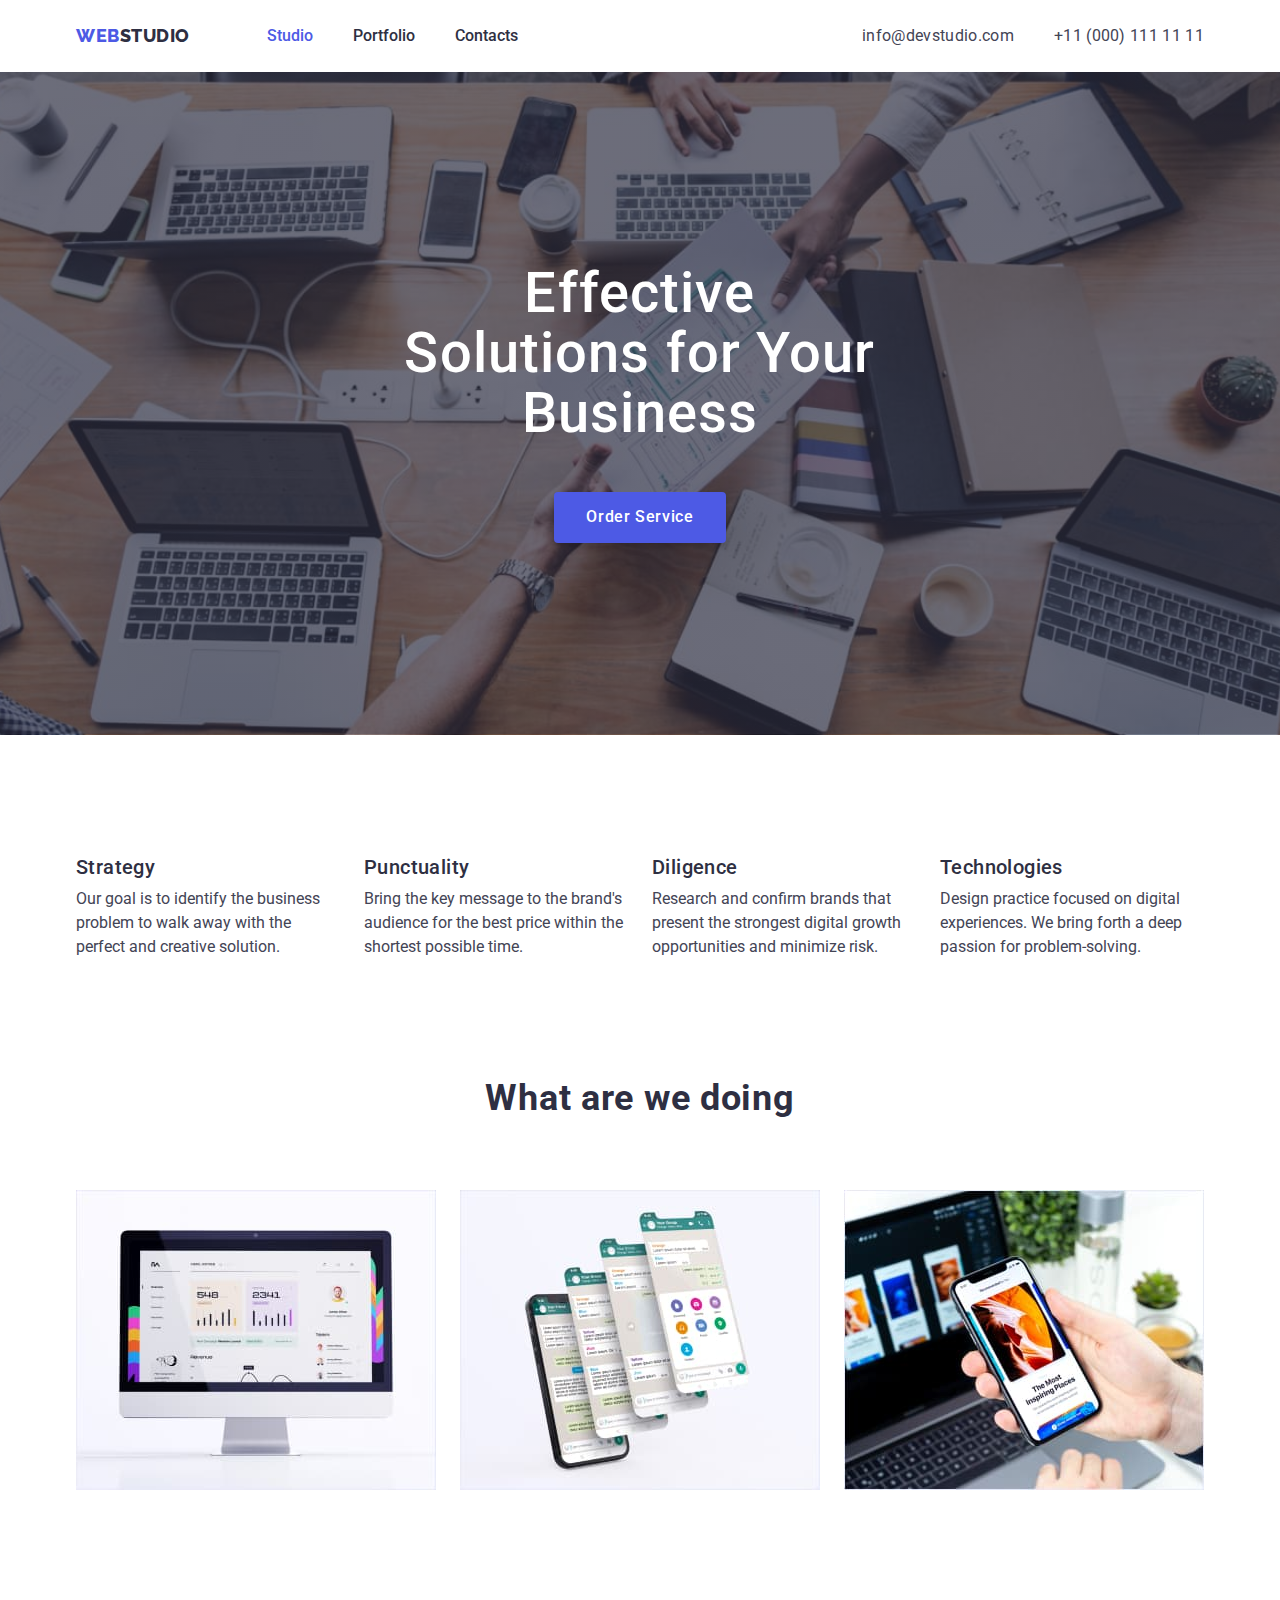
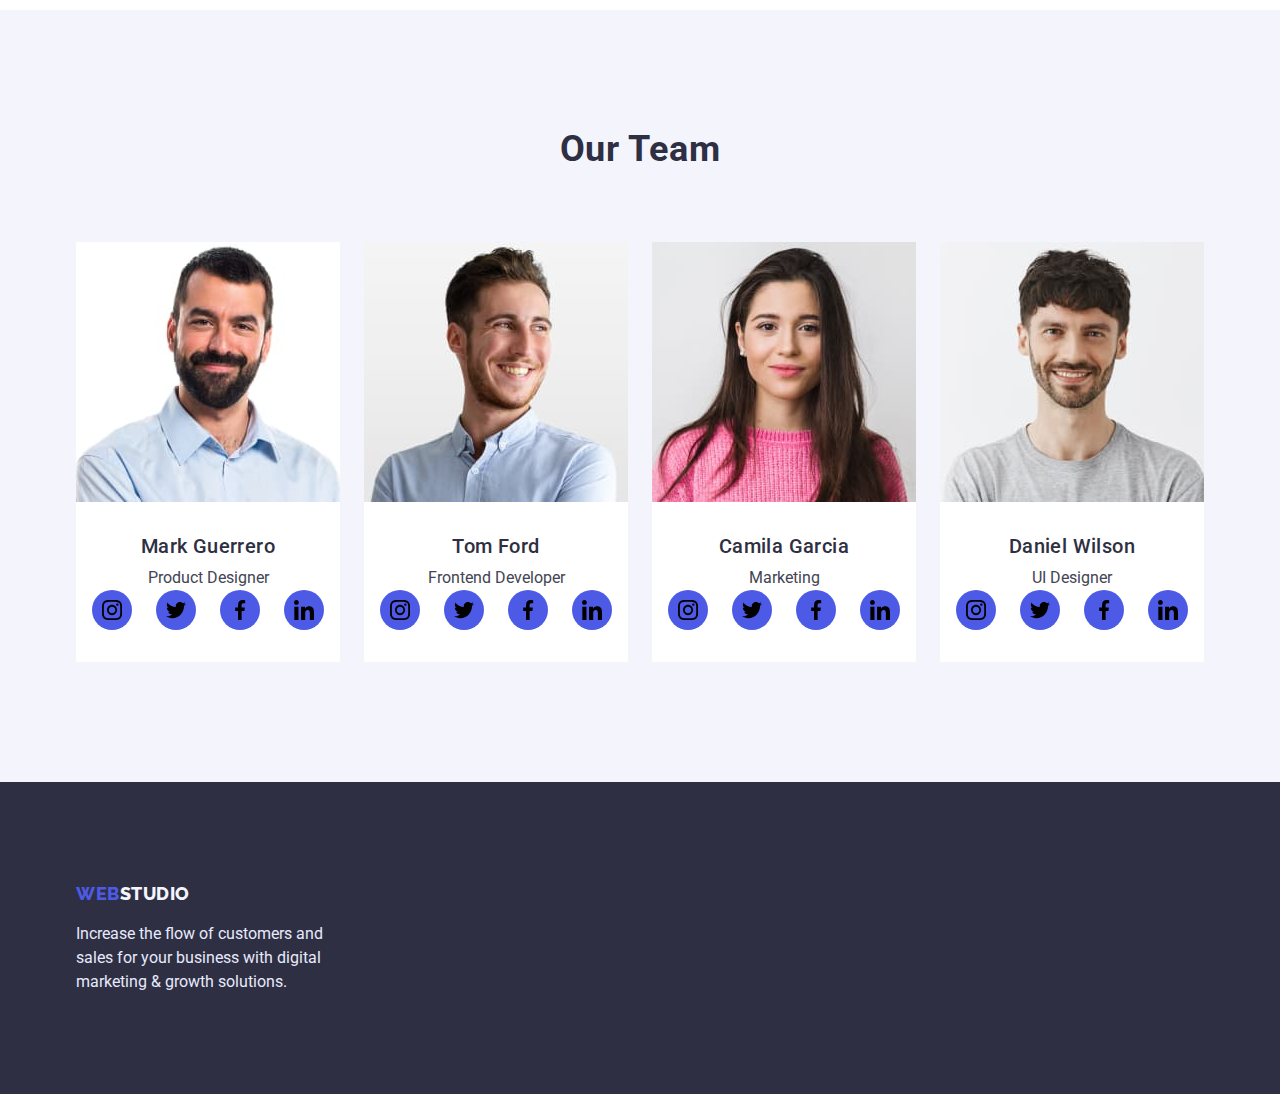
==== index.html @ 71b5d2af "Changes icons" ====
<!DOCTYPE html>
<html lang="en">
  <head>
    <meta charset="UTF-8" />
    <meta http-equiv="X-UA-Compatible" content="IE=edge" />
    <meta name="viewport" content="width=device-width, initial-scale=1.0" />
    <title>WEB Studio</title>

    <link rel="preconnect" href="https://fonts.googleapis.com" />
    <link rel="preconnect" href="https://fonts.gstatic.com" crossorigin />
    <link
      href="https://fonts.googleapis.com/css2?family=Raleway:wght@800&family=Roboto:wght@400;500;700;900;&display=swap"
      rel="stylesheet"
    />
    <link
      rel="stylesheet"
      href="https://cdnjs.cloudflare.com/ajax/libs/modern-normalize/1.1.0/modern-normalize.min.css"
      integrity="sha512-wpPYUAdjBVSE4KJnH1VR1HeZfpl1ub8YT/NKx4PuQ5NmX2tKuGu6U/JRp5y+Y8XG2tV+wKQpNHVUX03MfMFn9Q=="
      crossorigin="anonymous"
      referrerpolicy="no-referrer"
    />
    <link rel="stylesheet" href="./css/styles.css" />
  </head>
  <!-- ГЛАВНАЯ -->
  <body>
    <!-- Шапка -->
    <header>
      <div class="container main-nav">
        <a href="./index.html" class="logo"
          >WEB<span class="logo-header">STUDIO</span></a
        >
        <nav class="nav">
          <ul class="site-nav list">
            <li class="item">
              <a href="./index.html" class="nav-link current">Studio</a>
            </li>
            <li class="item">
              <a href="./portfolio.html" class="nav-link">Portfolio</a>
            </li>
            <li class="item"><a href="#" class="nav-link">Contacts</a></li>
          </ul>
        </nav>
        <ul class="contact-nav list">
          <li class="item">
            <a href="mailto:info@devstudio.com" class="contact-nav-link"
              >info@devstudio.com</a
            >
          </li>
          <li class="item">
            <a href="tel:+110001111111" class="contact-nav-link"
              >+11 (000) 111 11 11</a
            >
          </li>
        </ul>
      </div>
    </header>
    <!-- Главный экран HERO-->
    <main>
      <section class="hero">
        <div class="container">
          <!-- <img src="./images/img-hero.jpg" alt="working process" /> -->
          <h1 class="hero-title">Effective Solutions for Your Business</h1>
          <button class="button" type="button">Order Service</button>
        </div>
      </section>
      <!-- Преимущества "FEATURE" -->
      <section class="section-feature">
        <div class="container">
          <h2 class="section-title visually-hidden">Feature</h2>
          <ul class="feature-list list">
            <li class="item">
              <h3 class="section-title-item">Strategy</h3>
              <p>
                Our goal is to identify the business problem to walk away with
                the perfect and creative solution.
              </p>
            </li>
            <li class="item">
              <h3 class="section-title-item">Punctuality</h3>
              <p>
                Bring the key message to the brand's audience for the best price
                within the shortest possible time.
              </p>
            </li>
            <li class="item">
              <h3 class="section-title-item">Diligence</h3>
              <p>
                Research and confirm brands that present the strongest digital
                growth opportunities and minimize risk.
              </p>
            </li>
            <li class="item">
              <h3 class="section-title-item">Technologies</h3>
              <p>
                Design practice focused on digital experiences. We bring forth a
                deep passion for problem-solving.
              </p>
            </li>
          </ul>
        </div>
      </section>
      <!-- Услуги SERVICES -->
      <section class="section">
        <div class="container">
          <h2 class="section-title">What are we doing</h2>
          <ul class="services list">
            <li class="item">
              <img src="./images/img1-Imac.jpg" alt="Imac" width="360" />
            </li>
            <li class="item">
              <img
                src="./images/img2-four-screen.jpg"
                alt="four screen of telephone"
                width="360"
              />
            </li>
            <li class="item">
              <img
                src="./images/img3-tel-and-note.jpg"
                alt="telephone and notebook"
                width="360"
              />
            </li>
          </ul>
        </div>
      </section>
      <!-- Наша команда TEAM -->
      <section class="section-team">
        <div class="container">
          <h2 class="section-title">Our Team</h2>
          <ul class="team list">
            <li class="item">
              <img
                src="./images/img1-Mark.jpg"
                alt="Mark Guerrero is our Product Designer"
                width="264"
              />
              <div class="team-content">
                <h3 class="section-title-team">Mark Guerrero</h3>
                <p>Product Designer</p>
                <ul class="team-soc-list list">
                  <li class="team-soc-item">
                    <a href="#" class="team-soc-link instagram_1">
                      <svg class="team-soc-icon">
                        <use href="./images/icons.svg#icon-instagram_1"></use>
                      </svg>
                    </a>
                  </li>
                  <li class="team-soc-item">
                    <a href="#" class="team-soc-link twitter_2">
                      <svg class="team-soc-icon">
                        <use href="./images/icons.svg#icon-twitter_2"></use>
                      </svg>
                    </a>
                  </li>
                  <li class="team-soc-item">
                    <a href="#" class="team-soc-link facebook_3">
                      <svg class="team-soc-icon">
                        <use href="./images/icons.svg#icon-facebook_3"></use>
                      </svg>
                    </a>
                  </li>
                  <li class="team-soc-item">
                    <a href="#" class="team-soc-link linkedin_4">
                      <svg class="team-soc-icon">
                        <use href="./images/icons.svg#icon-linkedin_4"></use>
                      </svg>
                    </a>
                  </li>
                </ul>
              </div>
            </li>
            <li class="item">
              <img
                src="./images/img2-Tom.jpg"
                alt="Tom Ford is Our Frontend Developer"
                width="264"
              />
              <div class="team-content">
                <h3 class="section-title-team">Tom Ford</h3>
                <p>Frontend Developer</p>
                <ul class="team-soc-list list">
                  <li class="team-soc-item">
                    <a href="#" class="team-soc-link instagram_1">
                      <svg class="team-soc-icon">
                        <use href="./images/icons.svg#icon-instagram_1"></use>
                      </svg>
                    </a>
                  </li>
                  <li class="team-soc-item">
                    <a href="#" class="team-soc-link twitter_2">
                      <svg class="team-soc-icon">
                        <use href="./images/icons.svg#icon-twitter_2"></use>
                      </svg>
                    </a>
                  </li>
                  <li class="team-soc-item">
                    <a href="#" class="team-soc-link facebook_3">
                      <svg class="team-soc-icon">
                        <use href="./images/icons.svg#icon-facebook_3"></use>
                      </svg>
                    </a>
                  </li>
                  <li class="team-soc-item">
                    <a href="#" class="team-soc-link linkedin_4">
                      <svg class="team-soc-icon">
                        <use href="./images/icons.svg#icon-linkedin_4"></use>
                      </svg>
                    </a>
                  </li>
                </ul>
              </div>
            </li>
            <li class="item">
              <img
                src="./images/img3-Camila.jpg"
                alt="Camila Garcia is our Marketing specialist"
                width="264"
              />
              <div class="team-content">
                <h3 class="section-title-team">Camila Garcia</h3>
                <p>Marketing</p>
                <ul class="team-soc-list list">
                  <li class="team-soc-item">
                    <a href="#" class="team-soc-link instagram_1">
                      <svg class="team-soc-icon">
                        <use href="./images/icons.svg#icon-instagram_1"></use>
                      </svg>
                    </a>
                  </li>
                  <li class="team-soc-item">
                    <a href="#" class="team-soc-link twitter_2">
                      <svg class="team-soc-icon">
                        <use href="./images/icons.svg#icon-twitter_2"></use>
                      </svg>
                    </a>
                  </li>
                  <li class="team-soc-item">
                    <a href="#" class="team-soc-link facebook_3">
                      <svg class="team-soc-icon">
                        <use href="./images/icons.svg#icon-facebook_3"></use>
                      </svg>
                    </a>
                  </li>
                  <li class="team-soc-item">
                    <a href="#" class="team-soc-link linkedin_4">
                      <svg class="team-soc-icon">
                        <use href="./images/icons.svg#icon-linkedin_4"></use>
                      </svg>
                    </a>
                  </li>
                </ul>
              </div>
            </li>
            <li class="item">
              <img
                src="./images/img4-Daniel.jpg"
                alt="Daniel Wilson is our UI Designer"
                width="264"
              />
              <div class="team-content">
                <h3 class="section-title-team">Daniel Wilson</h3>
                <p>UI Designer</p>
                <ul class="team-soc-list list">
                  <li class="team-soc-item">
                    <a href="#" class="team-soc-link instagram_1">
                      <svg class="team-soc-icon">
                        <use href="./images/icons.svg#icon-instagram_1"></use>
                      </svg>
                    </a>
                  </li>
                  <li class="team-soc-item">
                    <a href="#" class="team-soc-link twitter_2">
                      <svg class="team-soc-icon">
                        <use href="./images/icons.svg#icon-twitter_2"></use>
                      </svg>
                    </a>
                  </li>
                  <li class="team-soc-item">
                    <a href="#" class="team-soc-link facebook_3">
                      <svg class="team-soc-icon">
                        <use href="./images/icons.svg#icon-facebook_3"></use>
                      </svg>
                    </a>
                  </li>
                  <li class="team-soc-item">
                    <a href="#" class="team-soc-link linkedin_4">
                      <svg class="team-soc-icon">
                        <use href="./images/icons.svg#icon-linkedin_4"></use>
                      </svg>
                    </a>
                  </li>
                </ul>
              </div>
            </li>
          </ul>
        </div>
      </section>
    </main>
    <!-- Подвал FOOTER -->
    <footer class="footer">
      <div class="container">
        <a href="./index.html" class="logo"
          >WEB<span class="logo-footer">STUDIO</span></a
        >
        <p class="footer-text">
          Increase the flow of customers and sales for your business with
          digital marketing & growth solutions.
        </p>
      </div>
    </footer>
  </body>
</html>
---- css/styles.css ----
html {
    box-sizing: border-box;
}
*,
*::before,
*::after {
    box-sizing: inherit;
}

:root {
    /* text color */
    --primary-text-color: #434455;
    --title-text-color: #2E2F42;
    --accent-color: #4D5AE5;
    --accent-color-focus: #404BBF;
    --text-white-color: #fff;
    /* --text-black: #000; */
    --logo-text-white: #F4F4FD;
    --text-footer-white: #E7E9FC;

    --icons-hover-color: #31D0AA;
    /* bg color */
    --primary-bg-color: #fff;
    --footer-bg-color: #2E2F42;;
    --second-bg-color: #F4F4FD;
    /* fonts */
    --primary-fonts-family: 'Roboto', sans-serif;
}

body {
    font-family: var(--primary-fonts-family);
    background-color: var(--primary-bg-color);
    color: var(--primary-text-color);
    font-size: 16px;
    line-height: 1.5;
    margin: 0;
}

.list {
    list-style: none;
    padding: 0; 
    margin: 0;   
}

h1, h2, h3, h4, h5, h6, p {
    margin-top: 0;
    margin-bottom: 0;
}
.link {
    text-decoration: none;
}
img {
    display: block;
    width: 100%;
    /* max-width: 100%; */
    height: auto;
}

.container {
    width: 1158px;
    /*
    max-width: 1158; */
    margin: 0 auto;
    padding-left: 15px;
    padding-right: 15px;
}
.section {
    padding-top: 0;
    padding-bottom: 120px;
}
.section-feature,
.section-team {
    padding-top: 120px;
    padding-bottom: 120px;
}



/* -----Заголовки Главной----- */
.section-title {
    color: var(--title-text-color);
    font-weight: 700;
    font-size: 36px;
    line-height: 1.1;
    text-align: center;
    letter-spacing: 0.02em;
    margin-top: 0;
    margin-bottom: 72px;
}
.section-title-item,.section-title-team {
    color: var(--title-text-color);
    font-weight: 500;
    font-size: 20px;
    line-height: 1.2;
    letter-spacing: 0.02em;
    /* text-transform: uppercase; */
    margin-top: 0;
    margin-bottom: 8px;    
}

.visually-hidden {
    position: absolute;
    white-space: nowrap;
    width: 1px;
    height: 1px;
    overflow: hidden;
    border: 0;
    padding: 0;
    clip: rect(0 0 0 0);
    clip-path: inset(50%);
    margin: -1px;
}

/* ------Шапка Site NAV------ */
/* --LOGO-- */
.logo {
    display: block;
    font-family: 'Raleway', sans-serif;
    text-decoration: none;
    color: var(--accent-color);
    font-weight: 800;
    font-size: 18px;
    line-height: 1.33;
    letter-spacing: 0.03em;
}
.logo-header {
    color: var(--title-text-color);
}

/* --Navigation-- */
.site-nav {
    display: flex;
    margin-left: 77px;
}
.nav .item:not(:last-child) {
    margin-right: 40px;
}
.main-nav {
    display: flex;
    align-items: center;
}
.site-nav .nav-link {
    color: var(--title-text-color);
    display: block;
    padding-top: 24px;
    padding-bottom: 24px;

    text-decoration: none;
    font-size: 16px;
    font-weight: 500;
    line-height: 1.5;
}
.site-nav .nav-link.current {
    color: var(--accent-color);  
}
.nav-link.current:hover,
.nav-link:hover {
    color: var(--primary-text-color);
}
.nav-link.current:focus, .nav-link:focus {
    color: var(--accent-color);
}

/* --Contacts-- */
.contact-nav {
    display: flex;
    margin-left: auto;
}
.contact-nav .item +.item {
    margin-left: 40px;
}
.contact-nav-link {
    text-decoration: none;
    color: var(--primary-text-color);
    font-size: 16px;
    font-weight: 400;
    line-height: 1.5;
    letter-spacing: 0.02em;
}
.contact-nav-link:hover, .contact-nav-link:focus {
    color: var(--accent-color);
}



/* ----Главный экран HERO---- */
.hero {
    background-color: var(--footer-bg-color);
    max-width: 1440px;
    margin: 0 auto;
    background-image: 
    linear-gradient(rgba(46, 47, 66, 0.7), rgba(46, 47, 66, 0.7)), url("../images/img-hero.jpg");
    background-position: center;
    background-size: cover;
    background-repeat: no-repeat;
    padding-top: 192px; 
    padding-bottom: 192px;  
}
.hero-title {
    color: var(--text-white-color);
    font-weight: 500;
    font-size: 56px;
    line-height: 1.07;
    letter-spacing: 0.02em;
    width: 492px;
    text-align: center;
    margin: 0 auto;
    margin-bottom: 48px;
}
.button {
    font-family: inherit;
    cursor: pointer;

    background-color: var(--accent-color);
    color: var(--text-white-color);
    border: 0;
    box-shadow: 0px 4px 4px rgba(0, 0, 0, 0.15);
    border-radius: 4px;
    font-weight: 500;
    font-size: 16px;
    line-height: 1.18;
    align-items: center; 
    text-align: center;
    letter-spacing: 0.04em;
    display: block; 
    padding: 16px 32px;
    margin: 0 auto; 
}
.button:hover {
    box-shadow: 0px 1px 6px rgba(46, 47, 66, 0.08), 0px 1px 1px rgba(46, 47, 66, 0.16), 0px 2px 1px rgba(46, 47, 66, 0.08);
}
.button:focus {
    background-color: var(--accent-color-focus);
    box-shadow: 0px 4px 4px rgba(0, 0, 0, 0.15);
}


/* ---Преимущества "FEATURE"--- */

.feature-list {
    display: flex;
    /* flex-wrap: wrap; */
    /* list-style: none; */
}
.feature-list .item {
    width: 264px;
    margin-right: 24px;
}
.feature-list .item:nth-child(4n) {
    margin-right: 0;
}
.feature-list p {
    margin-top: 0;
    margin-bottom: 0;
}


/* ----Услуги SERVICES---- */
.services {
    display: flex;   
}
.services .item {
    width: 360px;
    margin-right: 24px;
}
.services .item:nth-child(3n) {
    margin-right: 0;
}


/* ----Наша команда TEAM---- */
.section-team {
    background-color: var(--second-bg-color);
}
.team {
    display: flex;
}
.team .item {
    width: 264px;
    margin-right: 24px;
    background-color: var(--primary-bg-color);
}
.services .item:nth-child(4n) {
    margin-right: 0;
}
.team-content {
    text-align: center;
    padding: 32px 16px;
}

.team-soc-list {
    display: flex;
    align-items: center;
    margin: 0 auto;
    gap: 24px;
}
.team-soc-item {
    
}
.team-soc-link {
    width: 40px;
    height: 40px;
    display: flex;
    border-radius: 50%;
    background-color: var(--accent-color);
    justify-content: center;
    align-items: center;
}
.team-soc-icon {
    width: 20px;
    height: 20px;
}
/* .team-soc-icon:hover {
    fill: var(--icons-hover-color);
} */
.team-soc-link:hover {
    background-color: var(--icons-hover-color);
}
.team-soc-item.instagram_1 {
    background-image: url(./images/icons.svg#icon-instagram_1);
}


/* ------Подвал FOOTER------ */
.footer {
    padding-top: 100px;
    padding-bottom: 100px;
    background-color: var(--footer-bg-color);
}
.logo-footer {
    color: var(--logo-text-white);
}
.footer-text {
    color: var(--text-footer-white);
    width: 264px;
    margin-top: 16px;
}



/* ======СТР."ПОРТФОЛИО"====== */

/* Скрытый заголовок на стр Портфолио */
/* .portfolio-section-title {
    color: var(--title-text-color);
} */


/* _____1_____ 
(filter)*/

.filters-button {
    display: flex;
    margin: 0;
    padding: 0;
    justify-content: center;
    margin-bottom: 72px;    
}
.filters-button .item:not(:last-child) {
    margin-right: 24px;   
}
.filter-button {
    background-color: var(--second-bg-color);
    color: var(--accent-color);
    cursor: pointer;
    border: 1px solid #E7E9FC;
    border-radius: 4px;
    font-family: inherit;
    font-weight: 500;
    font-size: 16px;
    line-height: 1.5;
    text-align: center;
    letter-spacing: 0.04em;
    padding: 8px 16px;
}
.filter-button:hover {
    background-color: var(--accent-color);
    color: var(--text-white-color);
}
.filter-button:focus {
    background-color: var(--accent-color-focus);
    color: var(--text-white-color);
    box-shadow: 0px 3px 1px rgba(0, 0, 0, 0.1), 0px 2px 1px rgba(0, 0, 0, 0.08), 0px 2px 2px rgba(0, 0, 0, 0.12);
}
.portfolio-title {
    color: var(--title-text-color);
    font-weight: 500;
    font-size: 20px;
    line-height: 1.2;
    letter-spacing: 0.02em;
}

/* ____2_____ 
portfolio)*/
  
.work-list {
    display: flex;
    flex-wrap: wrap;
    row-gap: 48px;
    column-gap: 24px;
   }

.work-list > .item {
    /* margin-right: 24px;  
    margin-top: 48px;  */
    /* flex-basis: calc(100% / 3 - 24px); */
    padding-top: 0;
    flex-basis: calc((100%  - 48px) /3);
}

/* Это правило - не нужен правый отступ у каждого 3-го элемента (а у других по 24рх) - не срабатывает: */
/* .work-list .item:nth-child(3n) {
    padding-right: 0; 
} */

.work-list .item:nth-child(-n+3) {
    margin-top: 0;
    padding-bottom: 0;
} 

.section-portfolio {
    padding-top: 96px;
    padding-bottom: 120px;
} 
.work {
    text-decoration: none;  
}
.work-text {
    color: var(--primary-text-color);
    font-weight: 400;
    font-size: 16px;
    line-height: 1.5;
    letter-spacing: 0.02em;
    margin-top: 8px;
}
.work-content {
    padding-top: 32px;
    padding-bottom: 32px;
    padding-left: 16px;
    border: 0.5px solid #F4F4FD;
    border-top: none;
    box-shadow: 0px 1px 6px rgba(46, 47, 66, 0.08);
}
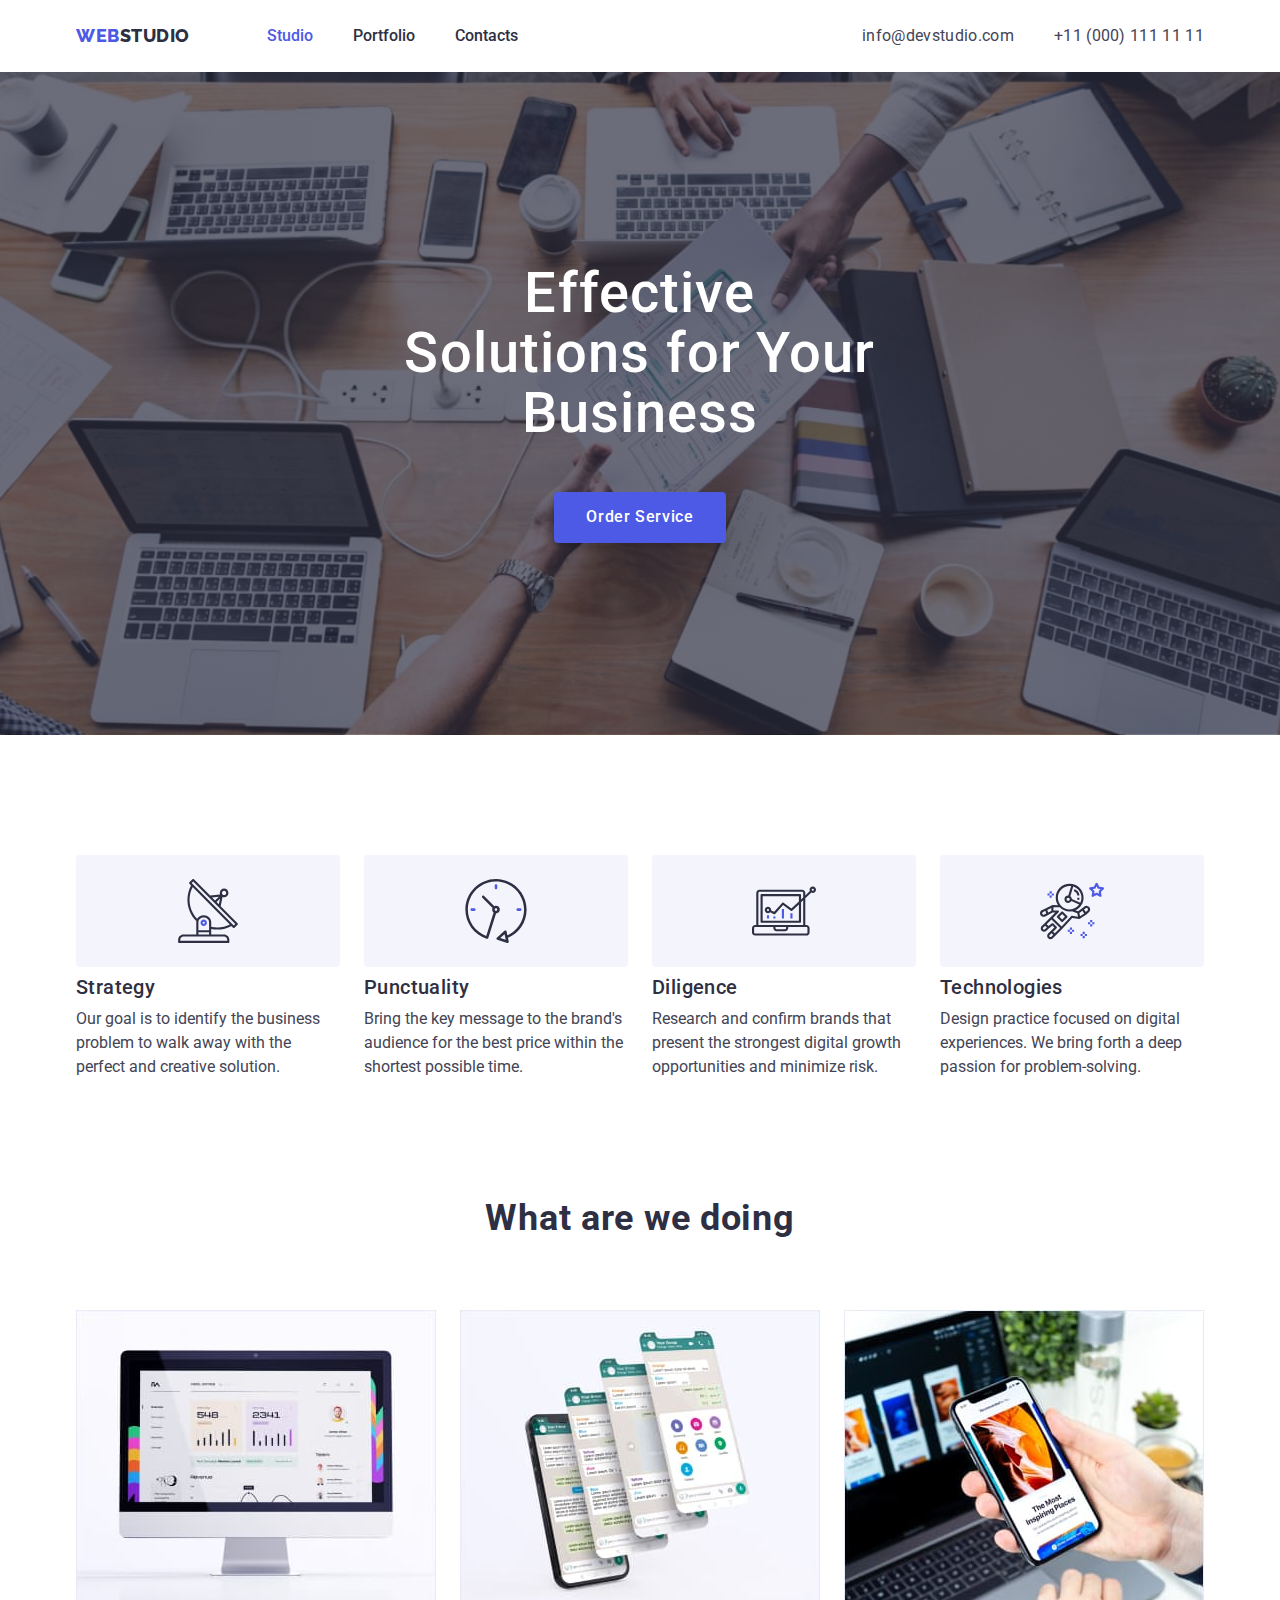
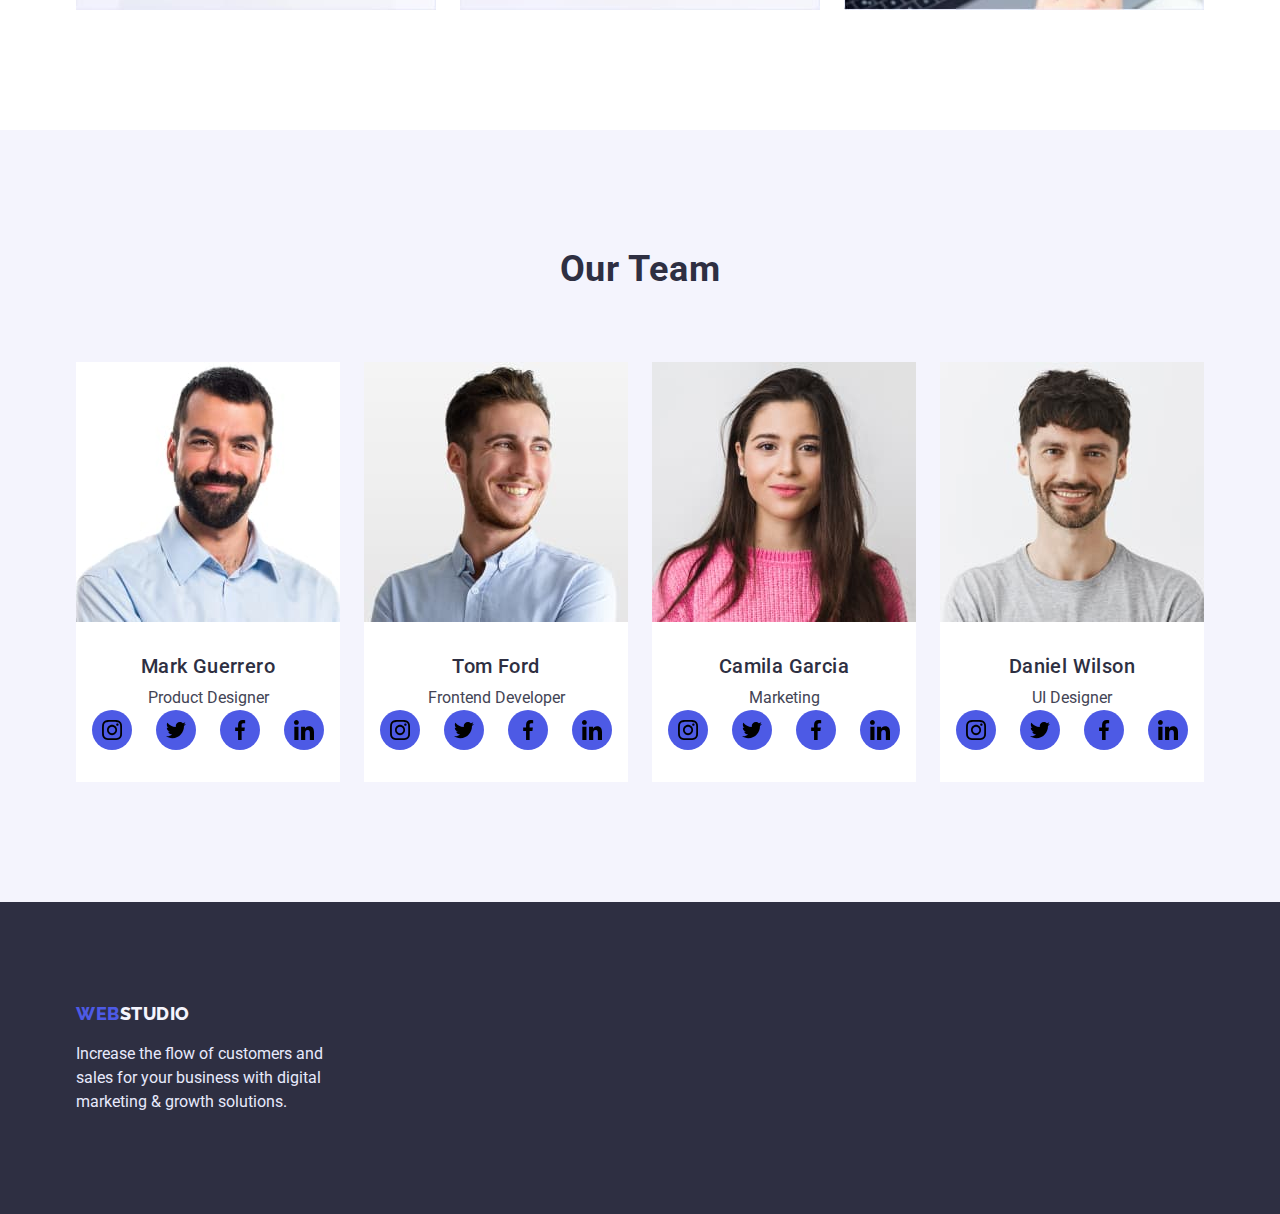
==== commit 0bd5a447: "Changes icons" ====
--- a/index.html
+++ b/index.html
@@ -58,7 +58,6 @@
     <main>
       <section class="hero">
         <div class="container">
-          <!-- <img src="./images/img-hero.jpg" alt="working process" /> -->
           <h1 class="hero-title">Effective Solutions for Your Business</h1>
           <button class="button" type="button">Order Service</button>
         </div>
@@ -69,6 +68,16 @@
           <h2 class="section-title visually-hidden">Feature</h2>
           <ul class="feature-list list">
             <li class="item">
+              <div class="feature-icon">
+                <svg class="feature-icon-item">
+                  <use href="./images/icons_features.svg#icon-antenna_1"></use>
+                </svg>
+                <!-- <a href="#" class="team-soc-link twitter_2">
+                  <svg class="team-soc-icon">
+                    <use href="./images/icons.svg#icon-twitter_2"></use>
+                  </svg>
+                </a> -->
+              </div>
               <h3 class="section-title-item">Strategy</h3>
               <p>
                 Our goal is to identify the business problem to walk away with
@@ -76,6 +85,11 @@
               </p>
             </li>
             <li class="item">
+              <div class="feature-icon">
+                <svg class="feature-icon-item">
+                  <use href="./images/icons_features.svg#icon-clock_2"></use>
+                </svg>
+              </div>
               <h3 class="section-title-item">Punctuality</h3>
               <p>
                 Bring the key message to the brand's audience for the best price
@@ -83,6 +97,11 @@
               </p>
             </li>
             <li class="item">
+              <div class="feature-icon">
+                <svg class="feature-icon-item">
+                  <use href="./images/icons_features.svg#icon-diagram_3"></use>
+                </svg>
+              </div>
               <h3 class="section-title-item">Diligence</h3>
               <p>
                 Research and confirm brands that present the strongest digital
@@ -90,6 +109,13 @@
               </p>
             </li>
             <li class="item">
+              <div class="feature-icon">
+                <svg class="feature-icon-item">
+                  <use
+                    href="./images/icons_features.svg#icon-astronaut_4"
+                  ></use>
+                </svg>
+              </div>
               <h3 class="section-title-item">Technologies</h3>
               <p>
                 Design practice focused on digital experiences. We bring forth a
--- a/css/styles.css
+++ b/css/styles.css
@@ -255,6 +255,23 @@
 }
 
 
+
+.feature-icon {
+    width: 264px;
+    height: 112px;
+    border-radius: 4px;
+    background-color: var(--second-bg-color);
+    display: flex;
+    justify-content: center;
+    align-items: center;
+    margin-bottom: 8px;
+}
+.feature-icon-item {
+    width: 64px;
+    height:64px;
+}
+
+
 /* ----Услуги SERVICES---- */
 .services {
     display: flex;   
@@ -316,9 +333,9 @@
 .team-soc-link:hover {
     background-color: var(--icons-hover-color);
 }
-.team-soc-item.instagram_1 {
+/* .team-soc-item.instagram_1 {
     background-image: url(./images/icons.svg#icon-instagram_1);
-}
+} */
 
 
 /* ------Подвал FOOTER------ */
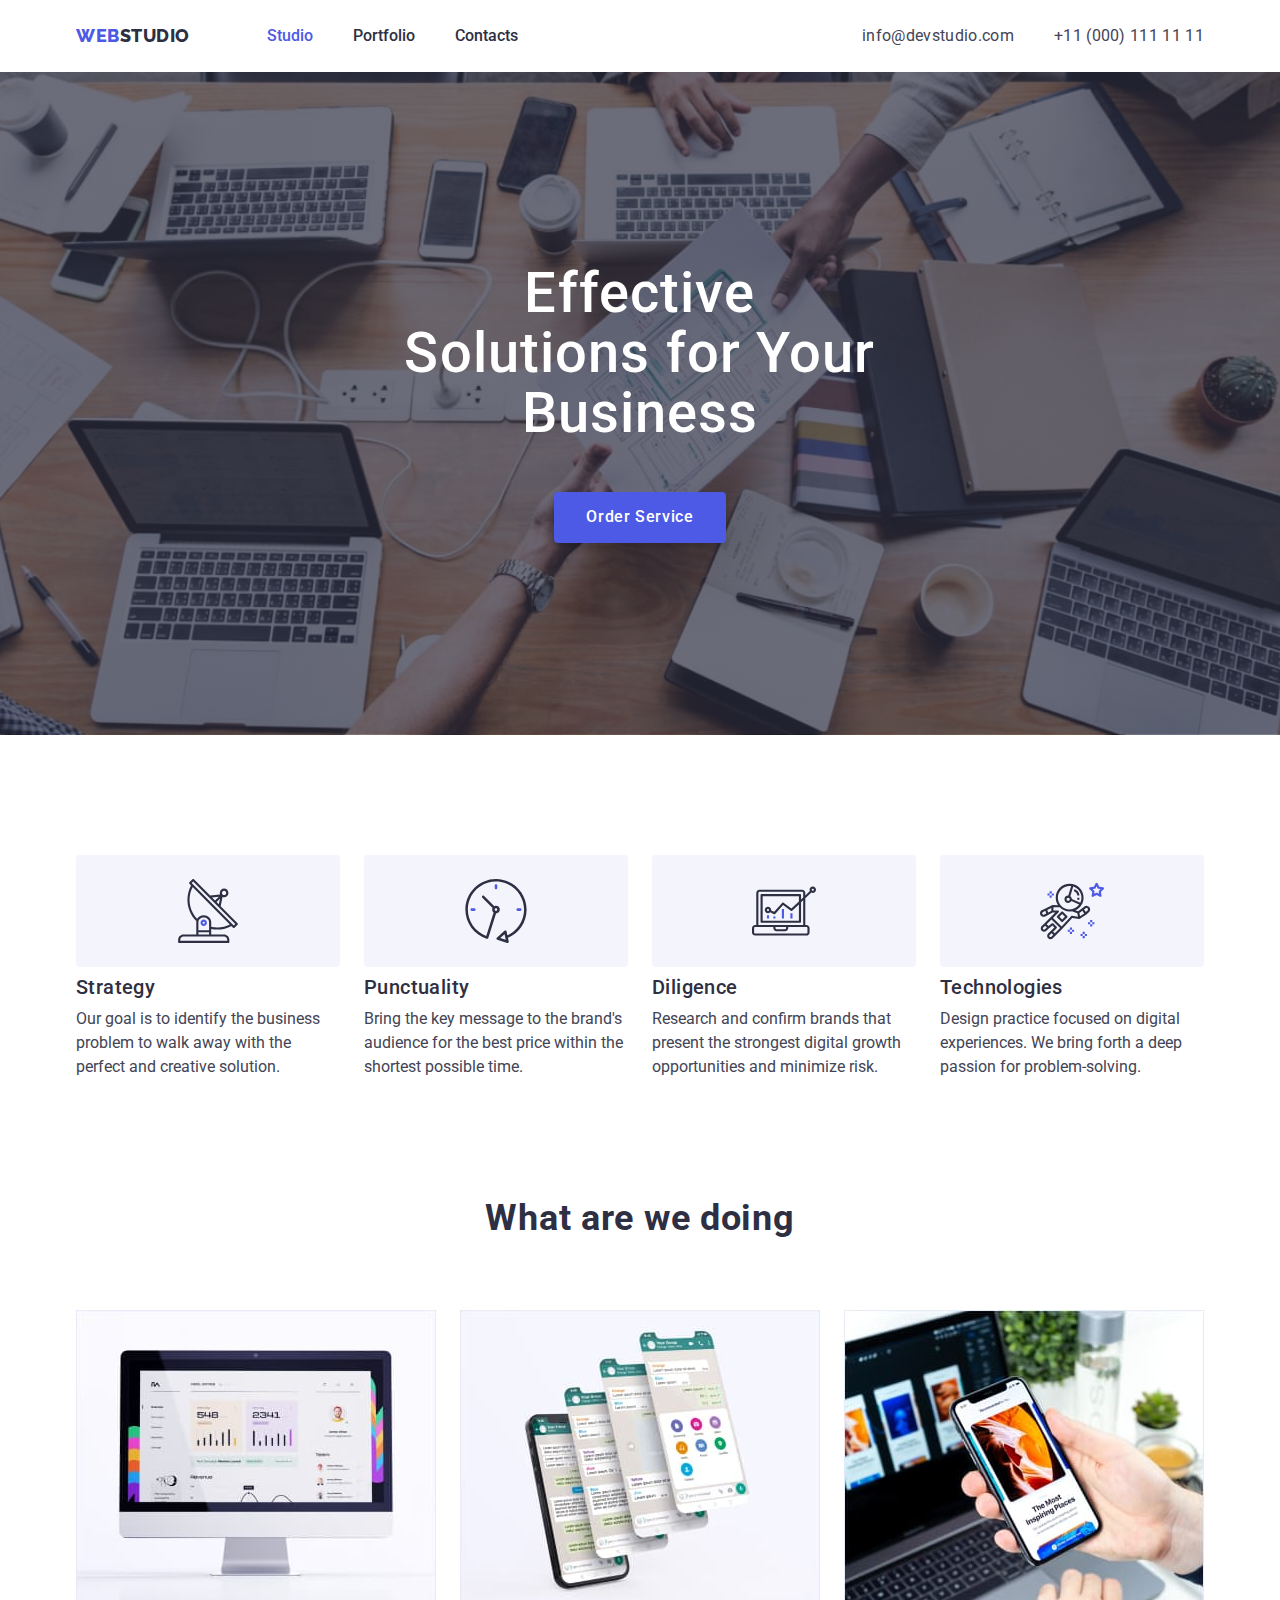
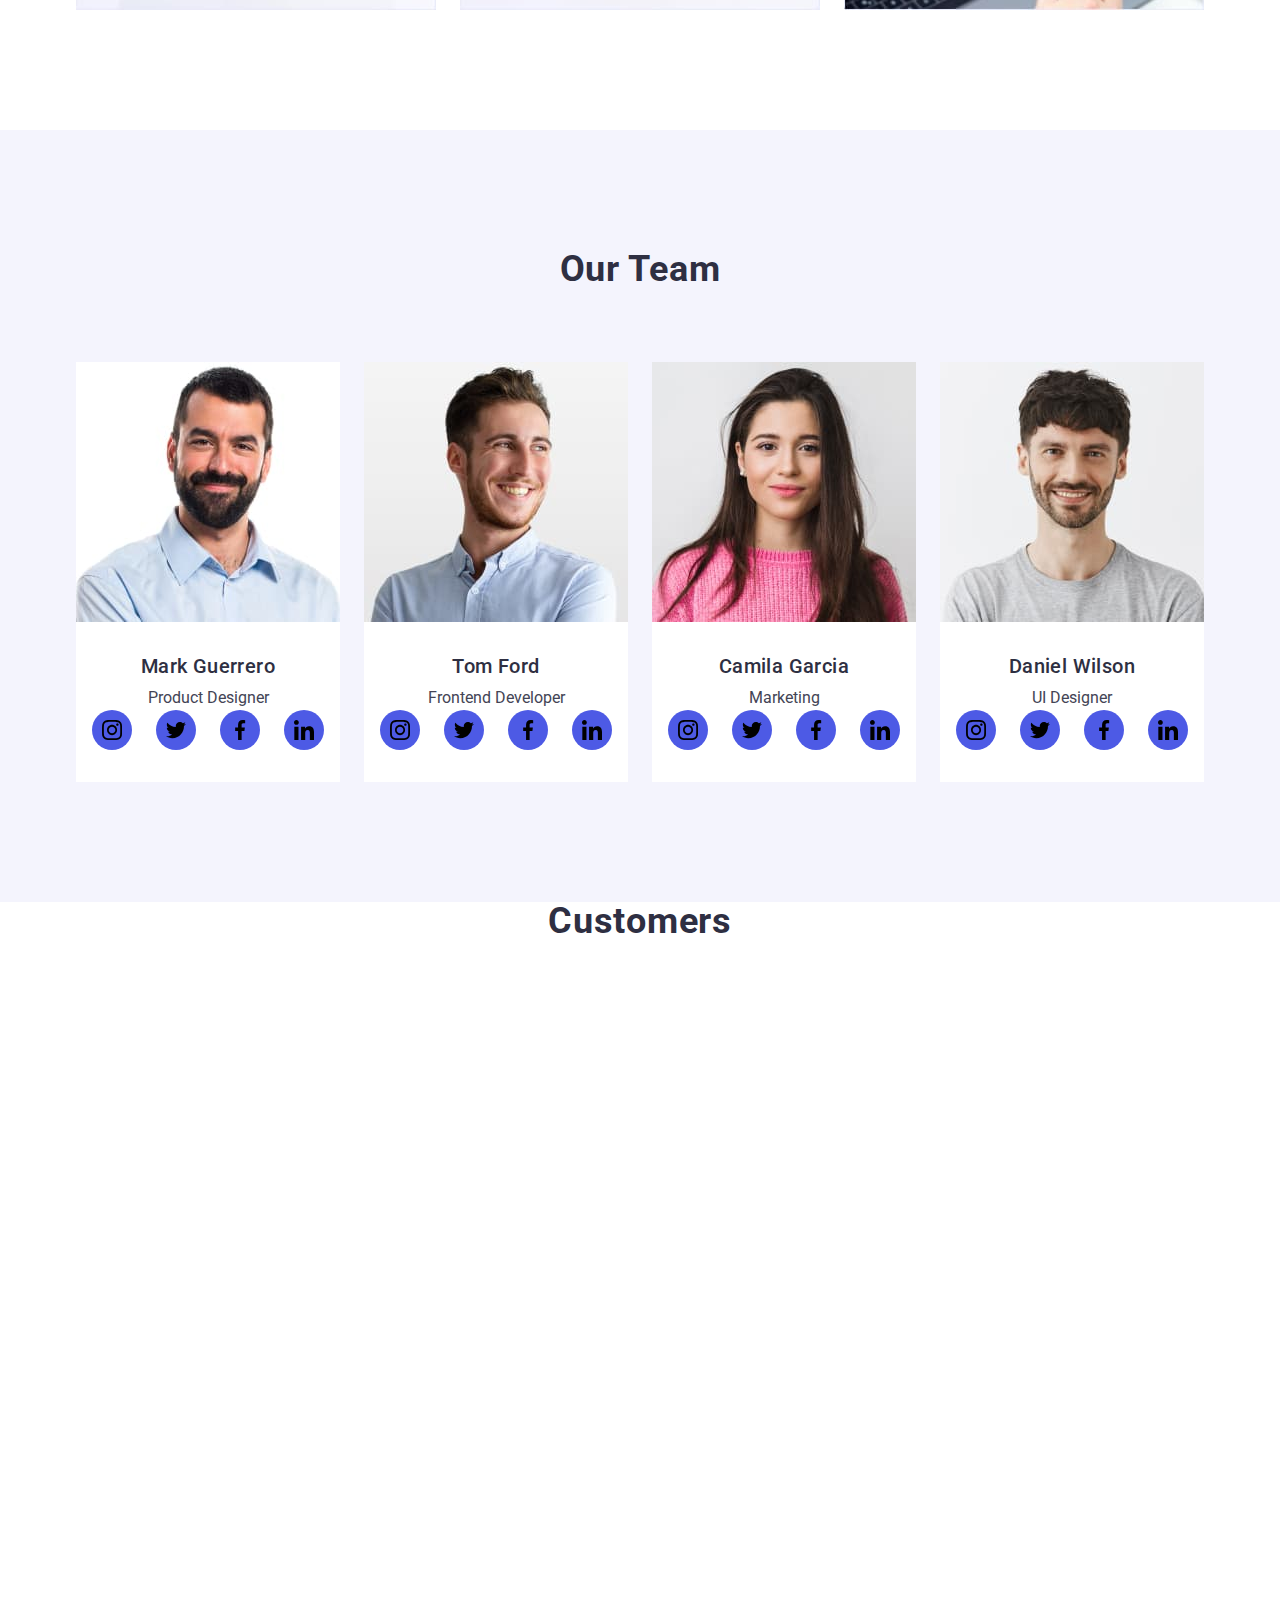
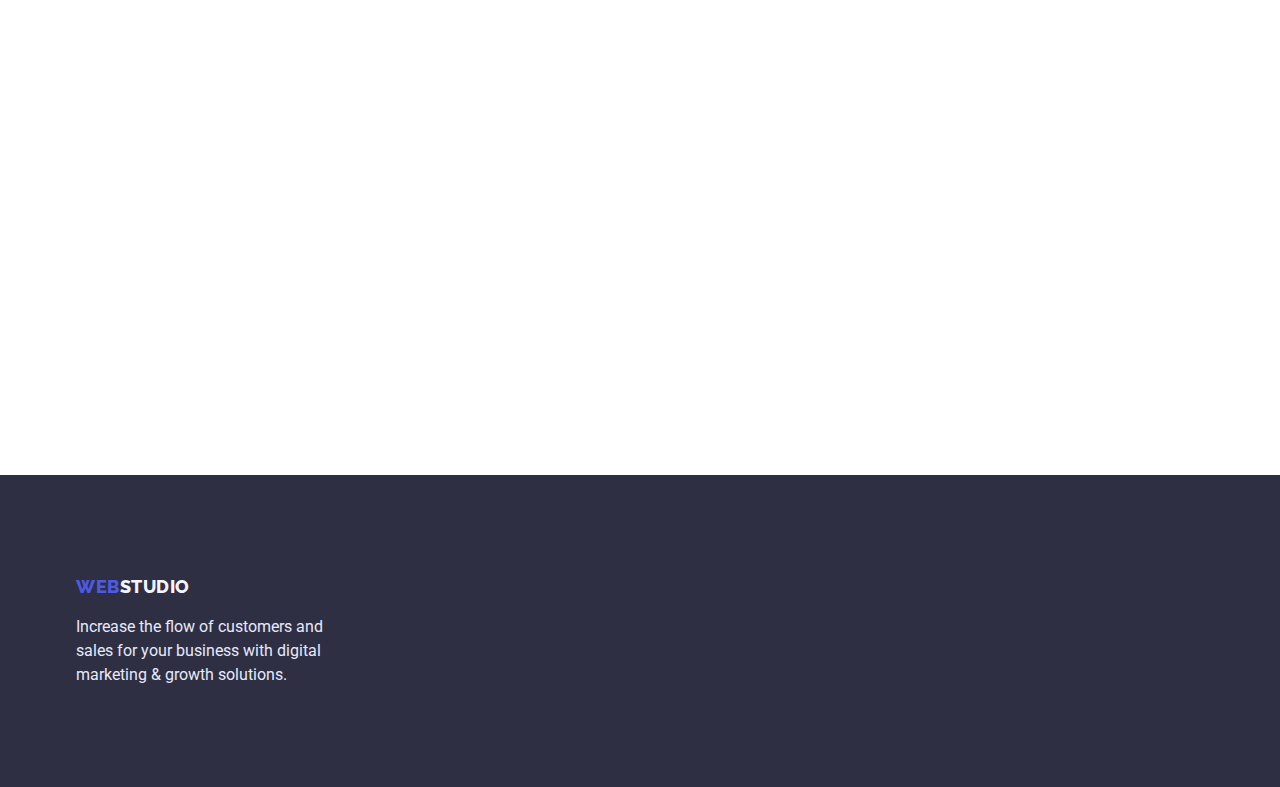
==== commit 24009d83: "Changes icons" ====
--- a/index.html
+++ b/index.html
@@ -322,6 +322,57 @@
           </ul>
         </div>
       </section>
+
+      <!-- Услуги CUSTOMERS -->
+      <section class="section">
+        <div class="container">
+          <h2 class="section-title">Customers</h2>
+          <ul class="customers list">
+            <li class="customers-item">
+              <a href="#" class="customer-link logo_1">
+                <svg class="customer-icon">
+                  <use href="./images/icons_customers.svg#icon-logo_1"></use>
+                </svg>
+              </a>
+            </li>
+            <li class="customers-item">
+              <a href="#" class="customer-link logo_2">
+                <svg class="customer-icon">
+                  <use href="./images/icons_customers.svg#icon-logo_2"></use>
+                </svg>
+              </a>
+            </li>
+            <li class="customers-item">
+              <a href="#" class="customer-link logo_3">
+                <svg class="customer-icon">
+                  <use href="./images/icons_customers.svg#icon-logo_3"></use>
+                </svg>
+              </a>
+            </li>
+            <li class="customers-item">
+              <a href="#" class="customer-link logo_4">
+                <svg class="customer-icon">
+                  <use href="./images/icons_customers.svg#icon-logo_4"></use>
+                </svg>
+              </a>
+            </li>
+            <li class="customers-item">
+              <a href="#" class="customer-link logo_5">
+                <svg class="customer-icon">
+                  <use href="./images/icons_customers.svg#icon-logo_5"></use>
+                </svg>
+              </a>
+            </li>
+            <li class="customers-item">
+              <a href="#" class="customer-link logo_6">
+                <svg class="customer-icon">
+                  <use href="./images/icons_customers.svg#icon-logo_6"></use>
+                </svg>
+              </a>
+            </li>
+          </ul>
+        </div>
+      </section>
     </main>
     <!-- Подвал FOOTER -->
     <footer class="footer">
--- a/css/styles.css
+++ b/css/styles.css
@@ -338,6 +338,11 @@
 } */
 
 
+
+/* ------Услуги CUSTOMERS------  */
+
+
+
 /* ------Подвал FOOTER------ */
 .footer {
     padding-top: 100px;
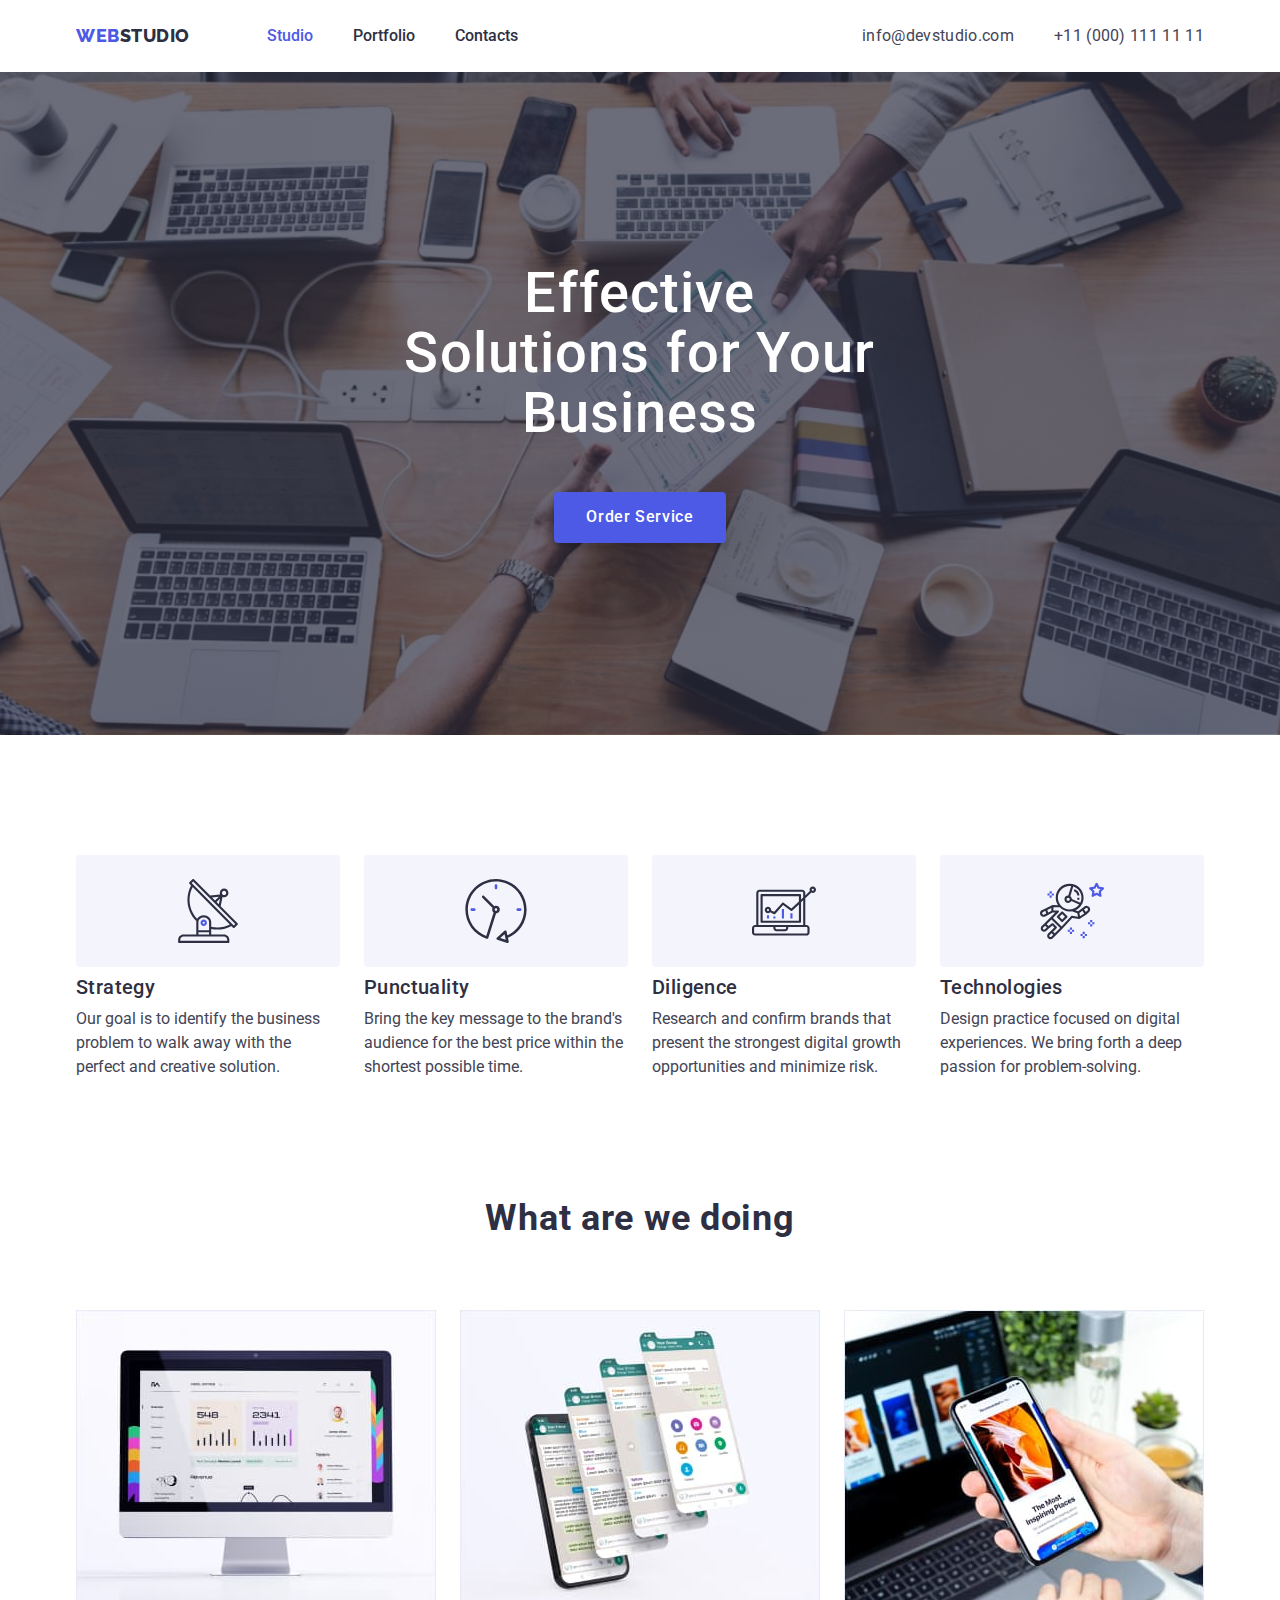
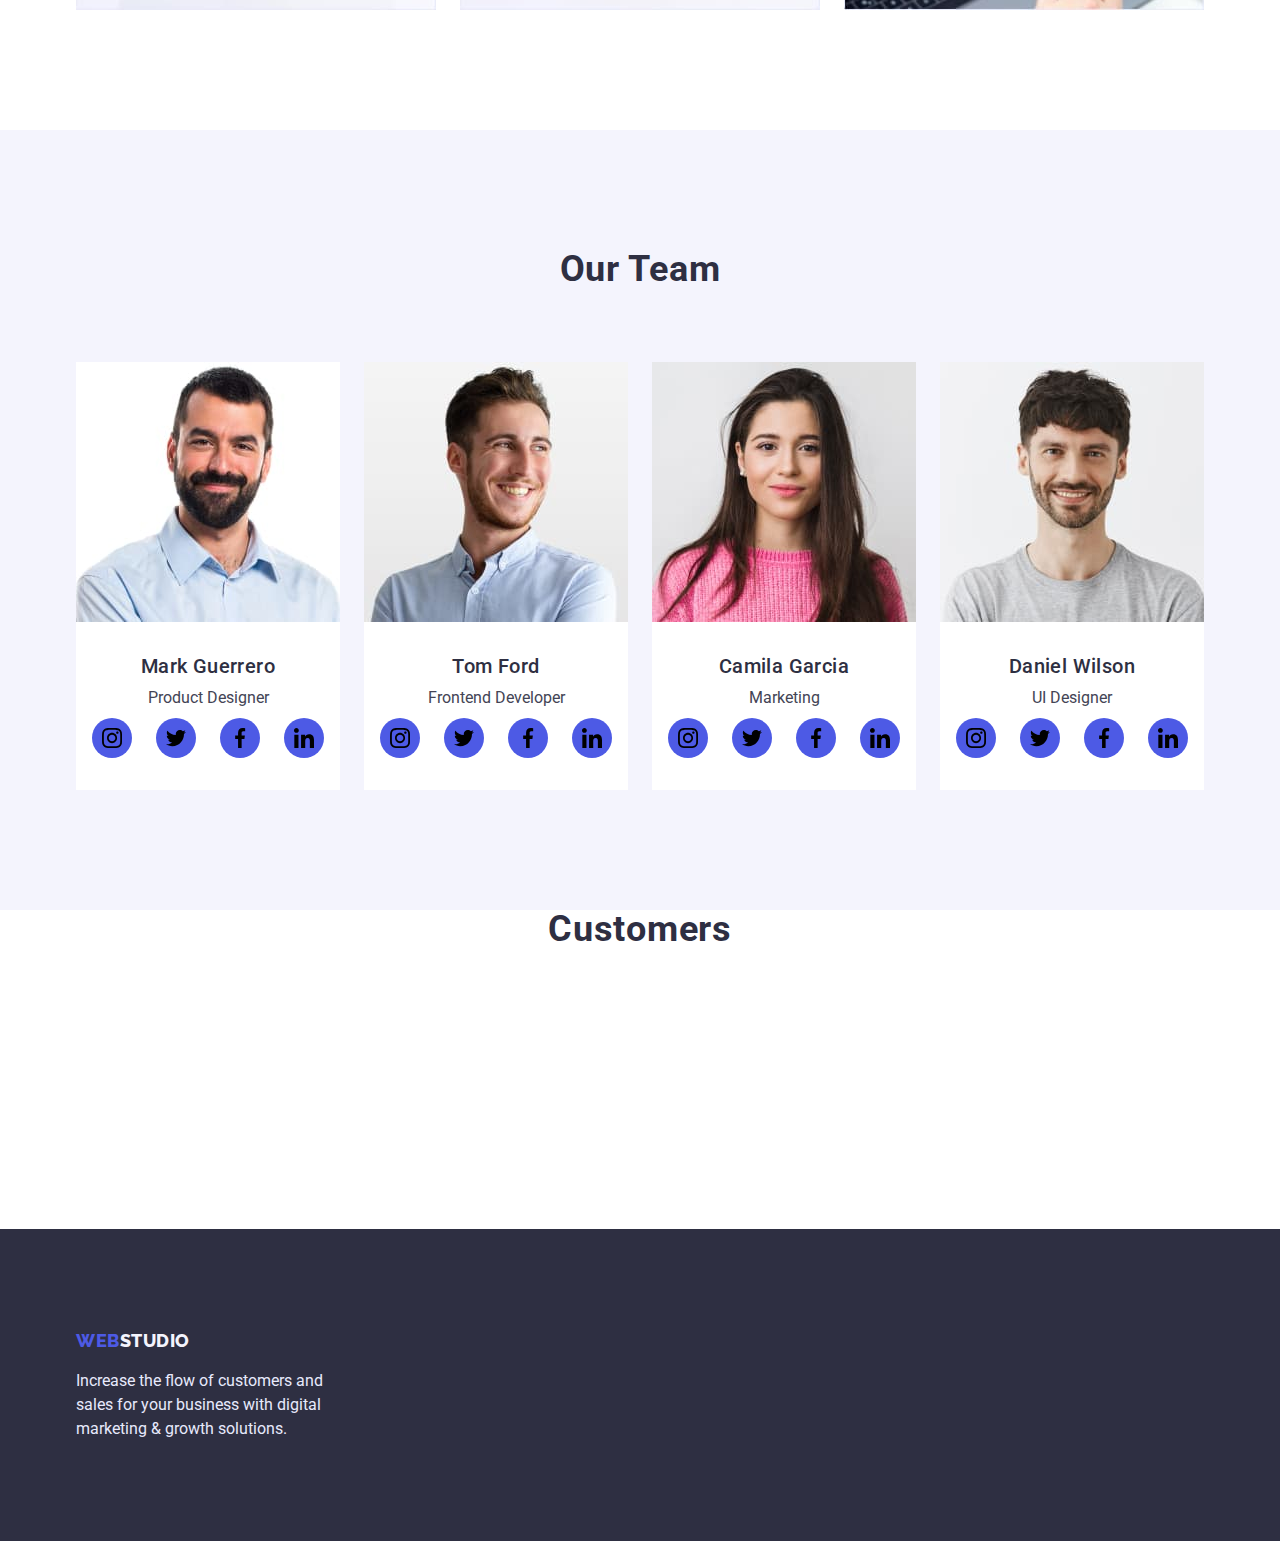
==== commit ef43acac: "Changes icons" ====
--- a/index.html
+++ b/index.html
@@ -327,7 +327,7 @@
       <section class="section">
         <div class="container">
           <h2 class="section-title">Customers</h2>
-          <ul class="customers list">
+          <ul class="customers-list list">
             <li class="customers-item">
               <a href="#" class="customer-link logo_1">
                 <svg class="customer-icon">
--- a/css/styles.css
+++ b/css/styles.css
@@ -19,6 +19,7 @@
     --text-footer-white: #E7E9FC;
 
     --icons-hover-color: #31D0AA;
+    --icons-border: #8E8F99;
     /* bg color */
     --primary-bg-color: #fff;
     --footer-bg-color: #2E2F42;;
@@ -254,8 +255,6 @@
     margin-bottom: 0;
 }
 
-
-
 .feature-icon {
     width: 264px;
     height: 112px;
@@ -310,6 +309,7 @@
     align-items: center;
     margin: 0 auto;
     gap: 24px;
+    margin-top: 8px;
 }
 .team-soc-item {
     
@@ -340,7 +340,38 @@
 
 
 /* ------Услуги CUSTOMERS------  */
-
+.customers-list {
+    display: flex;
+    align-items: center;
+    margin: 0 auto;
+    gap: 24px;
+}
+
+.team-soc-item {}
+
+.customer-link {
+    width: 168px;
+    height: 88px;
+    display: flex;
+    border-radius: 4px;
+    border: var(--icons-border);
+    background-color: transparent;
+    justify-content: center;
+    align-items: center;
+}
+
+.customer-icon {
+    width: 104px;
+    height: 56px;
+}
+
+.customer-icon:hover {
+    fill: var(--accent-color);
+
+} 
+.customer-link:hover {
+    border: var(--accent-color);
+} 
 
 
 /* ------Подвал FOOTER------ */
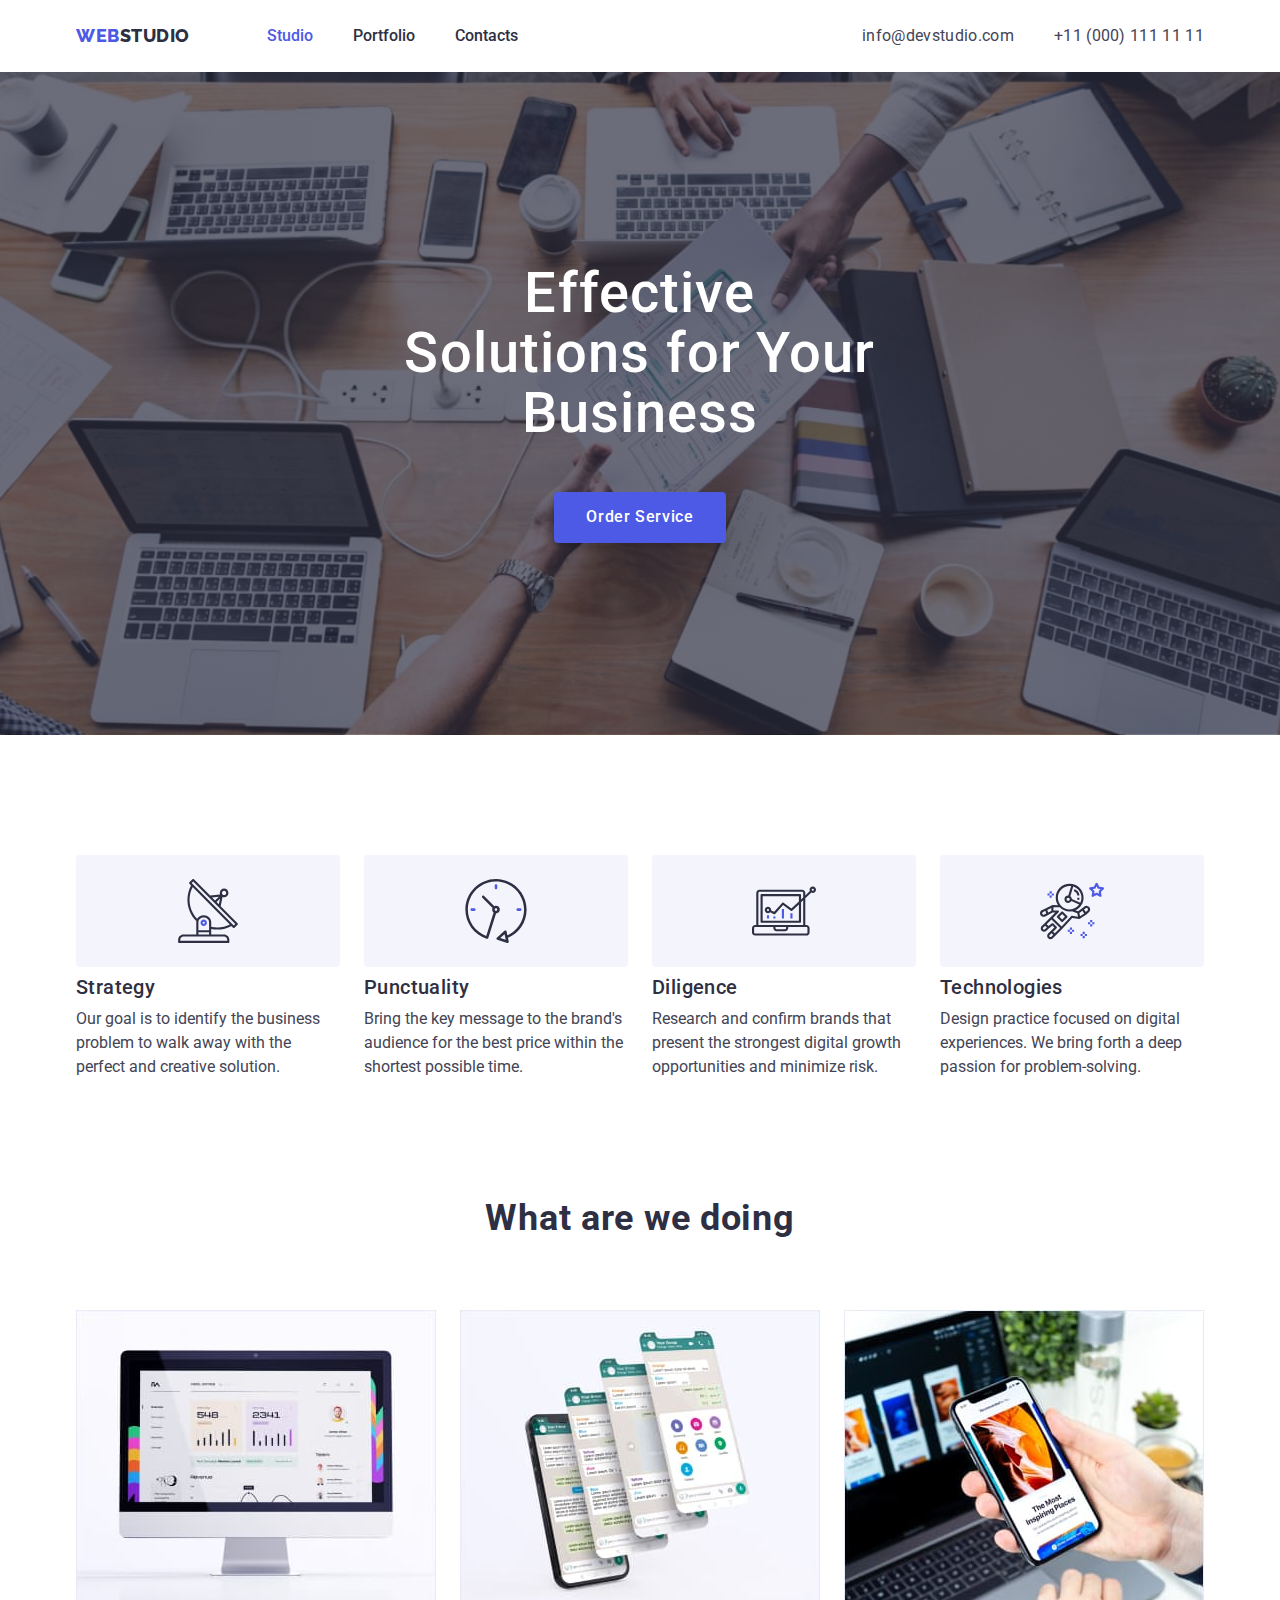
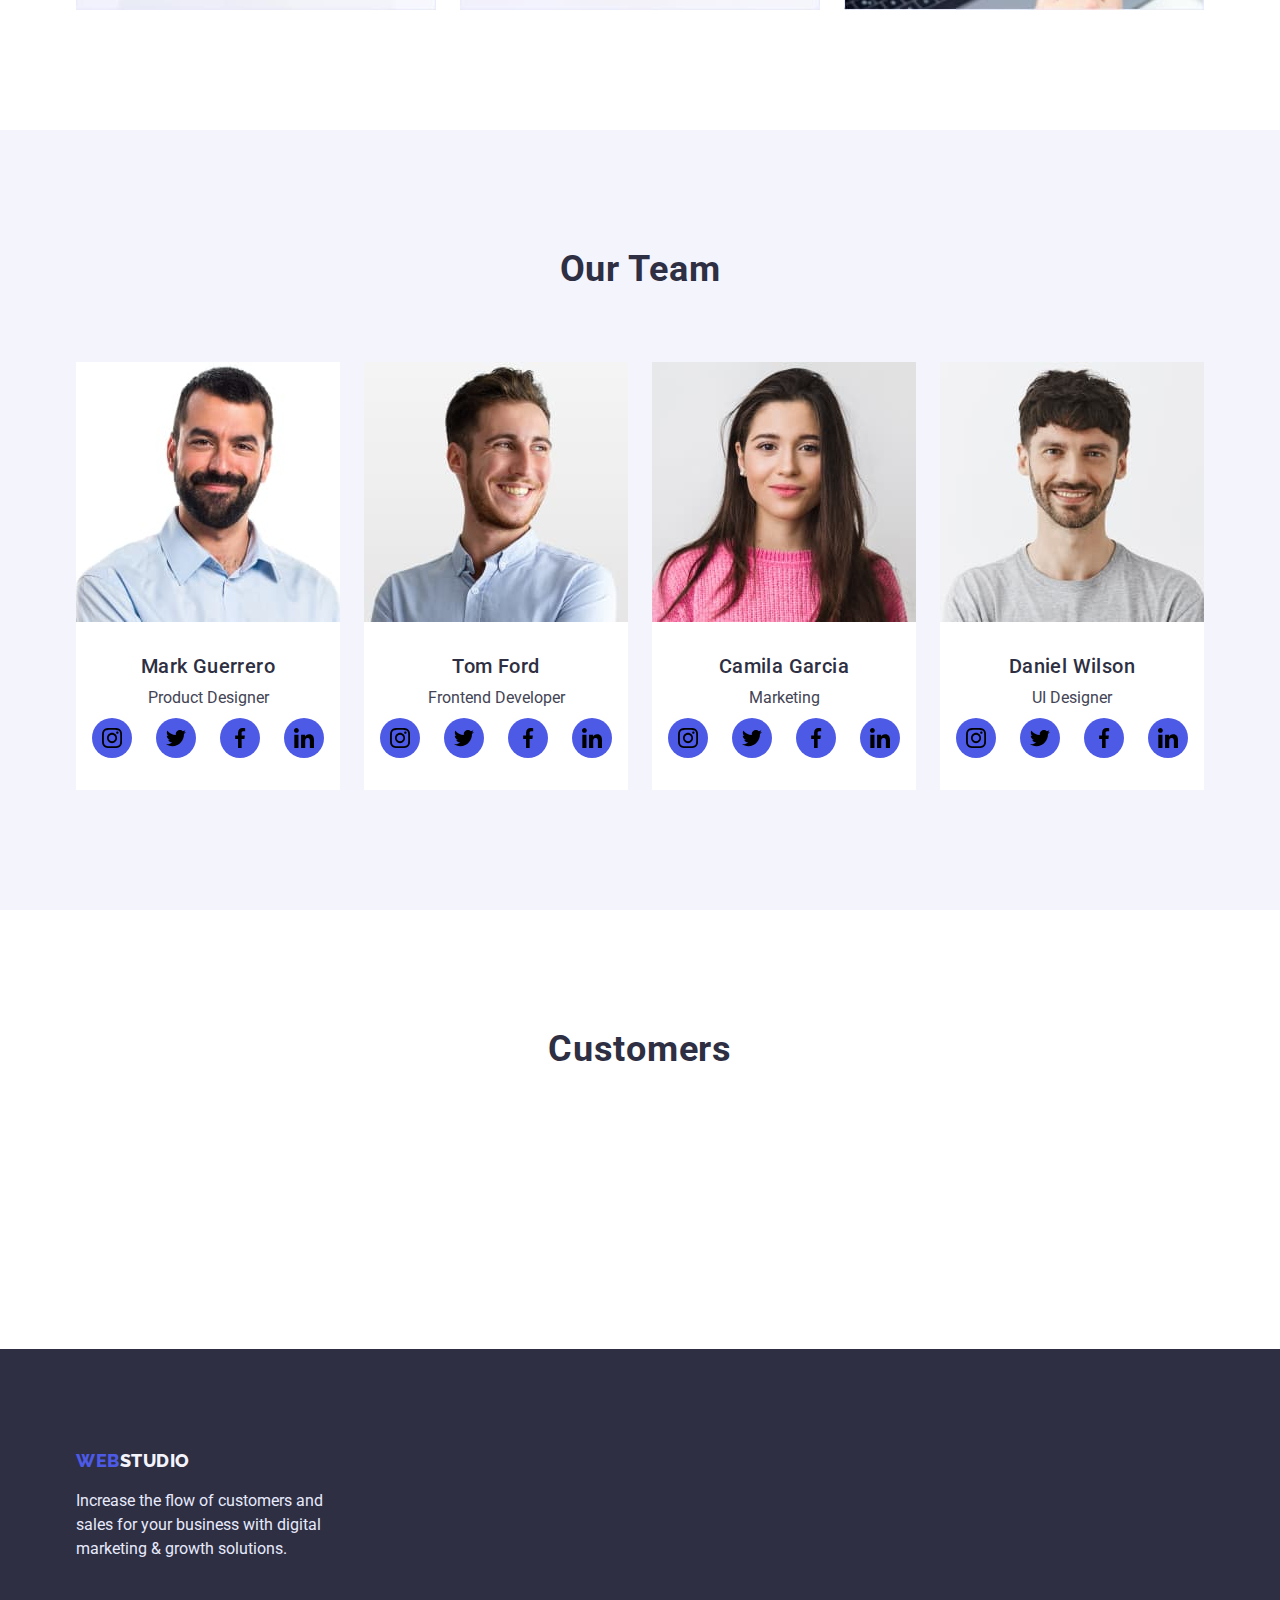
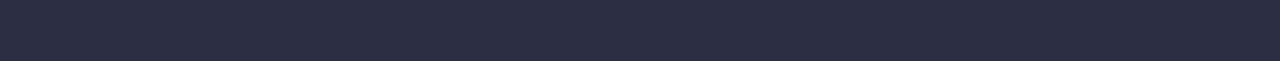
==== commit df10335e: "Changes" ====
--- a/index.html
+++ b/index.html
@@ -324,7 +324,7 @@
       </section>
 
       <!-- Услуги CUSTOMERS -->
-      <section class="section">
+      <section class="section-customers">
         <div class="container">
           <h2 class="section-title">Customers</h2>
           <ul class="customers-list list">
--- a/css/styles.css
+++ b/css/styles.css
@@ -70,7 +70,7 @@
     padding-bottom: 120px;
 }
 .section-feature,
-.section-team {
+.section-team, .section-customers {
     padding-top: 120px;
     padding-bottom: 120px;
 }
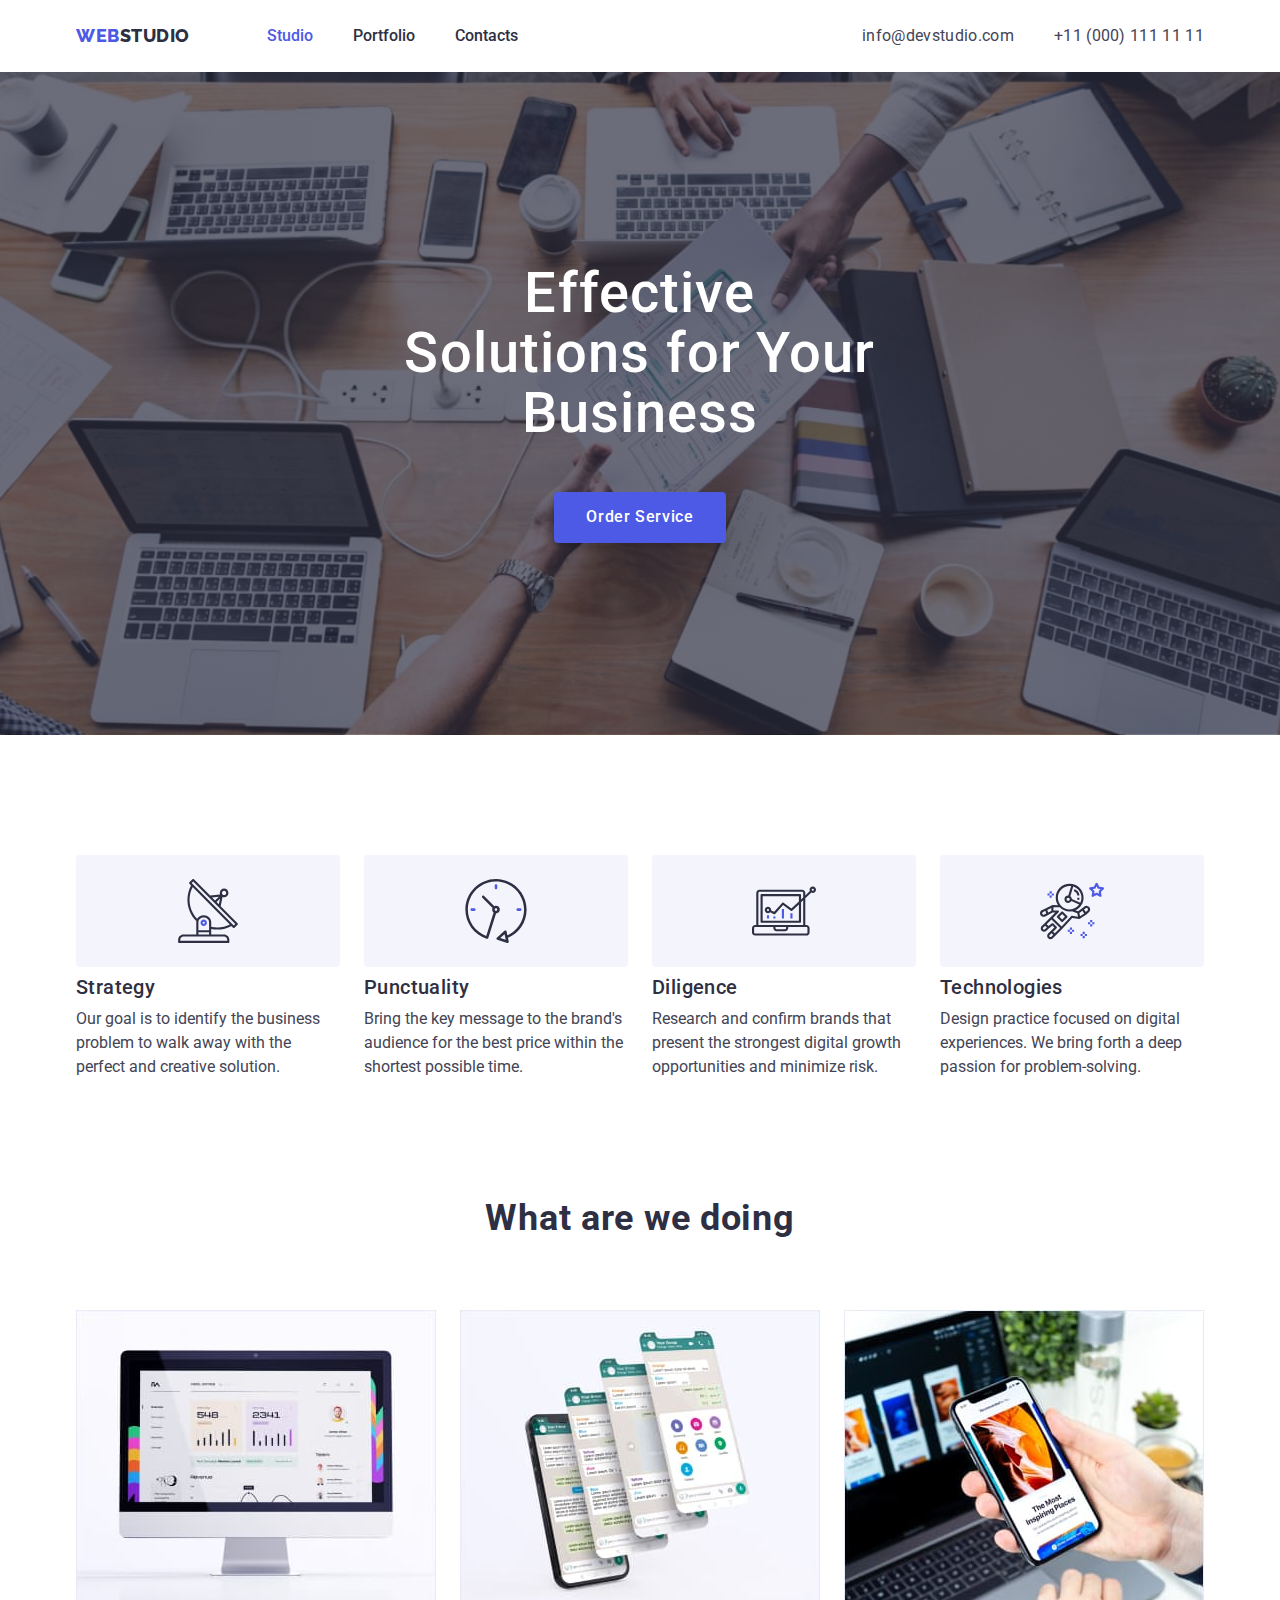
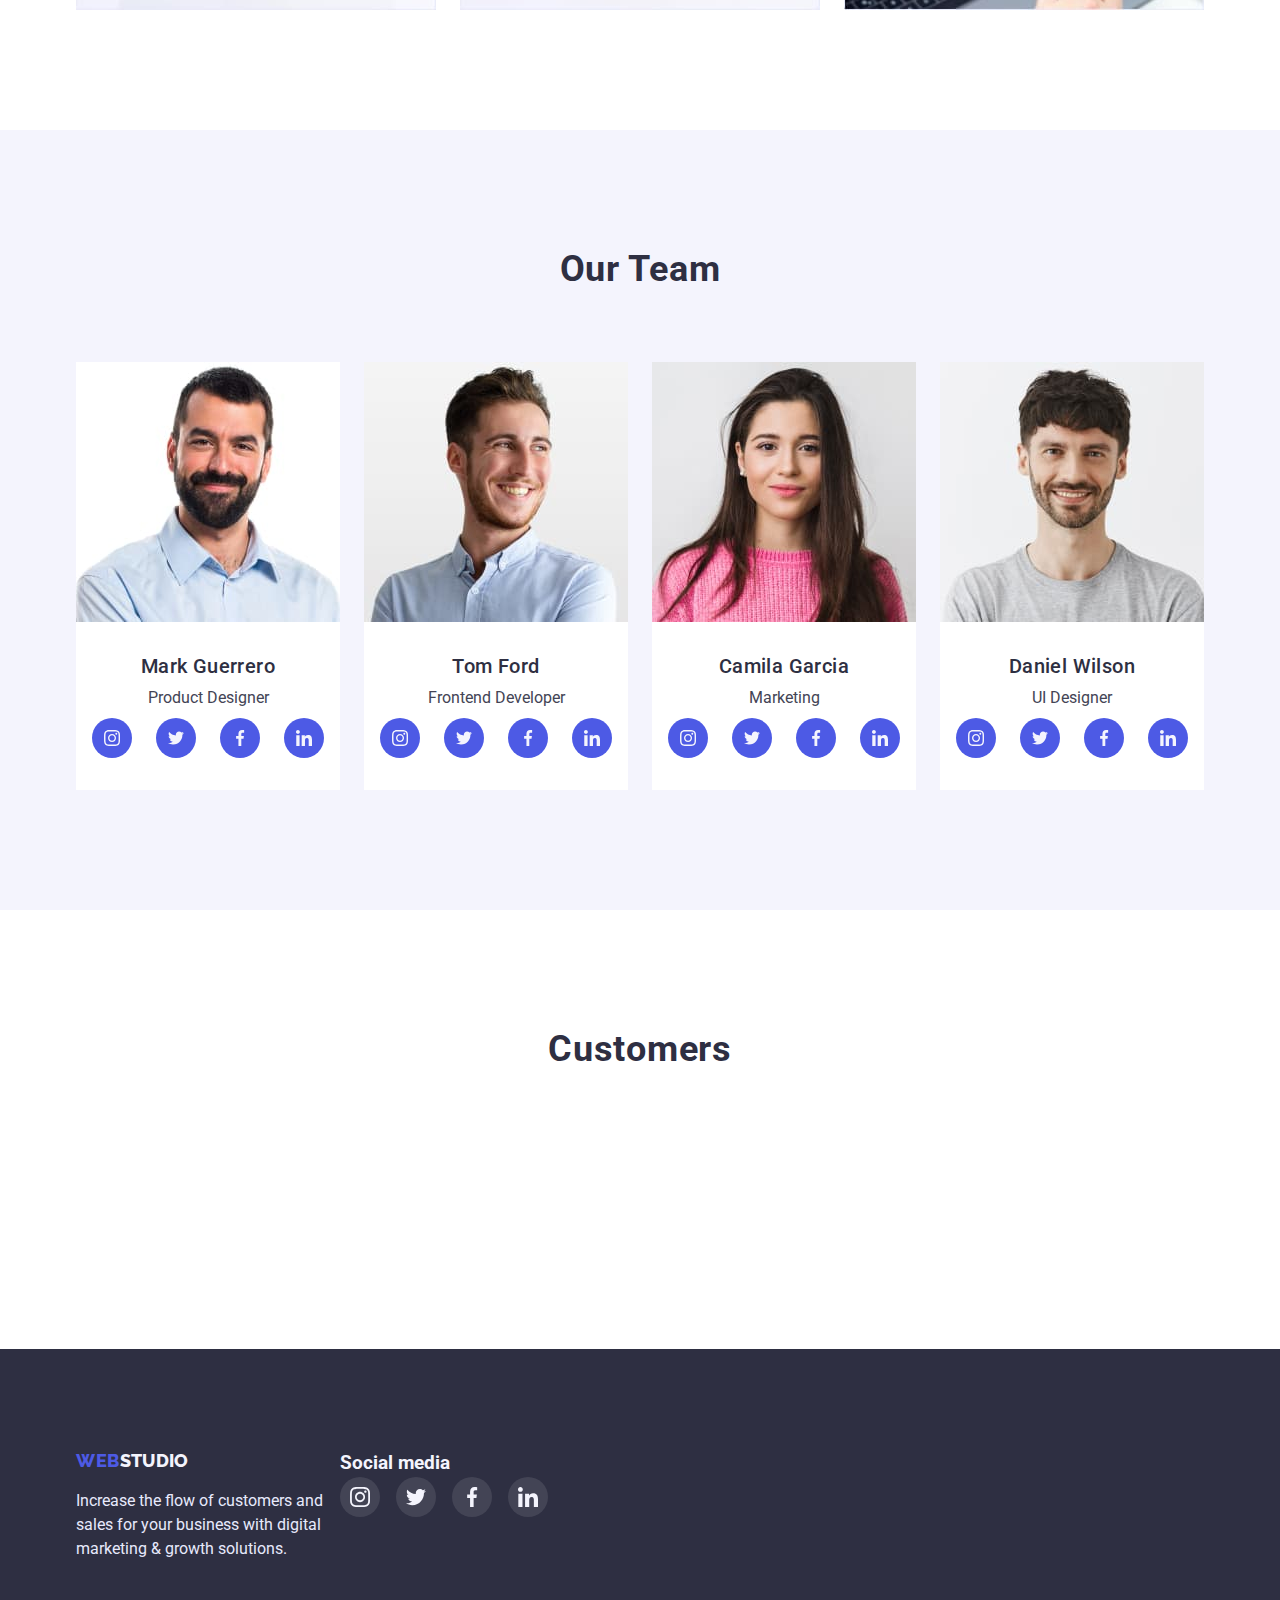
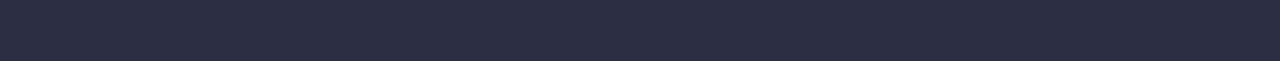
==== commit f51bf623: "changes icons" ====
--- a/index.html
+++ b/index.html
@@ -376,14 +376,49 @@
     </main>
     <!-- Подвал FOOTER -->
     <footer class="footer">
-      <div class="container">
-        <a href="./index.html" class="logo"
-          >WEB<span class="logo-footer">STUDIO</span></a
-        >
-        <p class="footer-text">
-          Increase the flow of customers and sales for your business with
-          digital marketing & growth solutions.
-        </p>
+      <div class="container footer-content">
+        <div class="logo-text">
+          <a href="./index.html" class="logo"
+            >WEB<span class="logo-footer">STUDIO</span></a
+          >
+          <p class="footer-text">
+            Increase the flow of customers and sales for your business with
+            digital marketing & growth solutions.
+          </p>
+        </div>
+        <div class="footer-social">
+          <h3 class="social-title">Social media</h3>
+          <ul class="footer-soc-list list">
+            <li class="footer-soc-item">
+              <a href="#" class="footer-soc-link instagram_1">
+                <svg class="footer-soc-icon">
+                  <use href="./images/icons.svg#icon-instagram_1"></use>
+                </svg>
+              </a>
+            </li>
+            <li class="footer-soc-item">
+              <a href="#" class="footer-soc-link twitter_2">
+                <svg class="footer-soc-icon">
+                  <use href="./images/icons.svg#icon-twitter_2"></use>
+                </svg>
+              </a>
+            </li>
+            <li class="footer-soc-item">
+              <a href="#" class="footer-soc-link facebook_3">
+                <svg class="footer-soc-icon">
+                  <use href="./images/icons.svg#icon-facebook_3"></use>
+                </svg>
+              </a>
+            </li>
+            <li class="footer-soc-item">
+              <a href="#" class="footer-soc-link linkedin_4">
+                <svg class="footer-soc-icon">
+                  <use href="./images/icons.svg#icon-linkedin_4"></use>
+                </svg>
+              </a>
+            </li>
+          </ul>
+        </div>
       </div>
     </footer>
   </body>
--- a/css/styles.css
+++ b/css/styles.css
@@ -324,8 +324,8 @@
     align-items: center;
 }
 .team-soc-icon {
-    width: 20px;
-    height: 20px;
+    width: 16px;
+    height: 16px;
 }
 /* .team-soc-icon:hover {
     fill: var(--icons-hover-color);
@@ -333,9 +333,9 @@
 .team-soc-link:hover {
     background-color: var(--icons-hover-color);
 }
-/* .team-soc-item.instagram_1 {
-    background-image: url(./images/icons.svg#icon-instagram_1);
-} */
+ /* .team-soc-item.instagram_1 {
+    background-image: url(../images/icons.svg#icon-instagram_1);
+}  */
 
 
 
@@ -376,18 +376,65 @@
 
 /* ------Подвал FOOTER------ */
 .footer {
+    background-color: var(--footer-bg-color);
+}
+.footer-content {
+    display: flex;
+    /* align-items: center; */
+    /* justify-content: center; */
+}
+.logo-text {
     padding-top: 100px;
     padding-bottom: 100px;
-    background-color: var(--footer-bg-color);
-}
+}  
+.footer-social {
+    padding-top: 100px;
+    padding-bottom: 130px;
+} 
 .logo-footer {
     color: var(--logo-text-white);
+    letter-spacing: 0.02em;
 }
 .footer-text {
     color: var(--text-footer-white);
     width: 264px;
     margin-top: 16px;
 }
+
+
+.social-title {
+    color: var(--logo-text-white);
+}
+.footer-soc-list {
+    display: flex;
+    align-items: center;
+    margin: 0 auto;
+    gap: 16px;
+}
+
+.footer-soc-item {}
+
+.footer-soc-link {
+    width: 40px;
+    height: 40px;
+    display: flex;
+    border-radius: 50%;
+    background-color: rgba(255, 255, 255, 0.1);
+    justify-content: center;
+    align-items: center;
+}
+.footer-soc-link:hover {
+    background-color: var(--icons-hover-color);
+}
+.footer-soc-icon {
+    width: 20px;
+    height: 20px;
+}
+
+/* .footer-soc-icon:hover {
+    fill: var(--icons-hover-color);
+} */
+
 
 
 
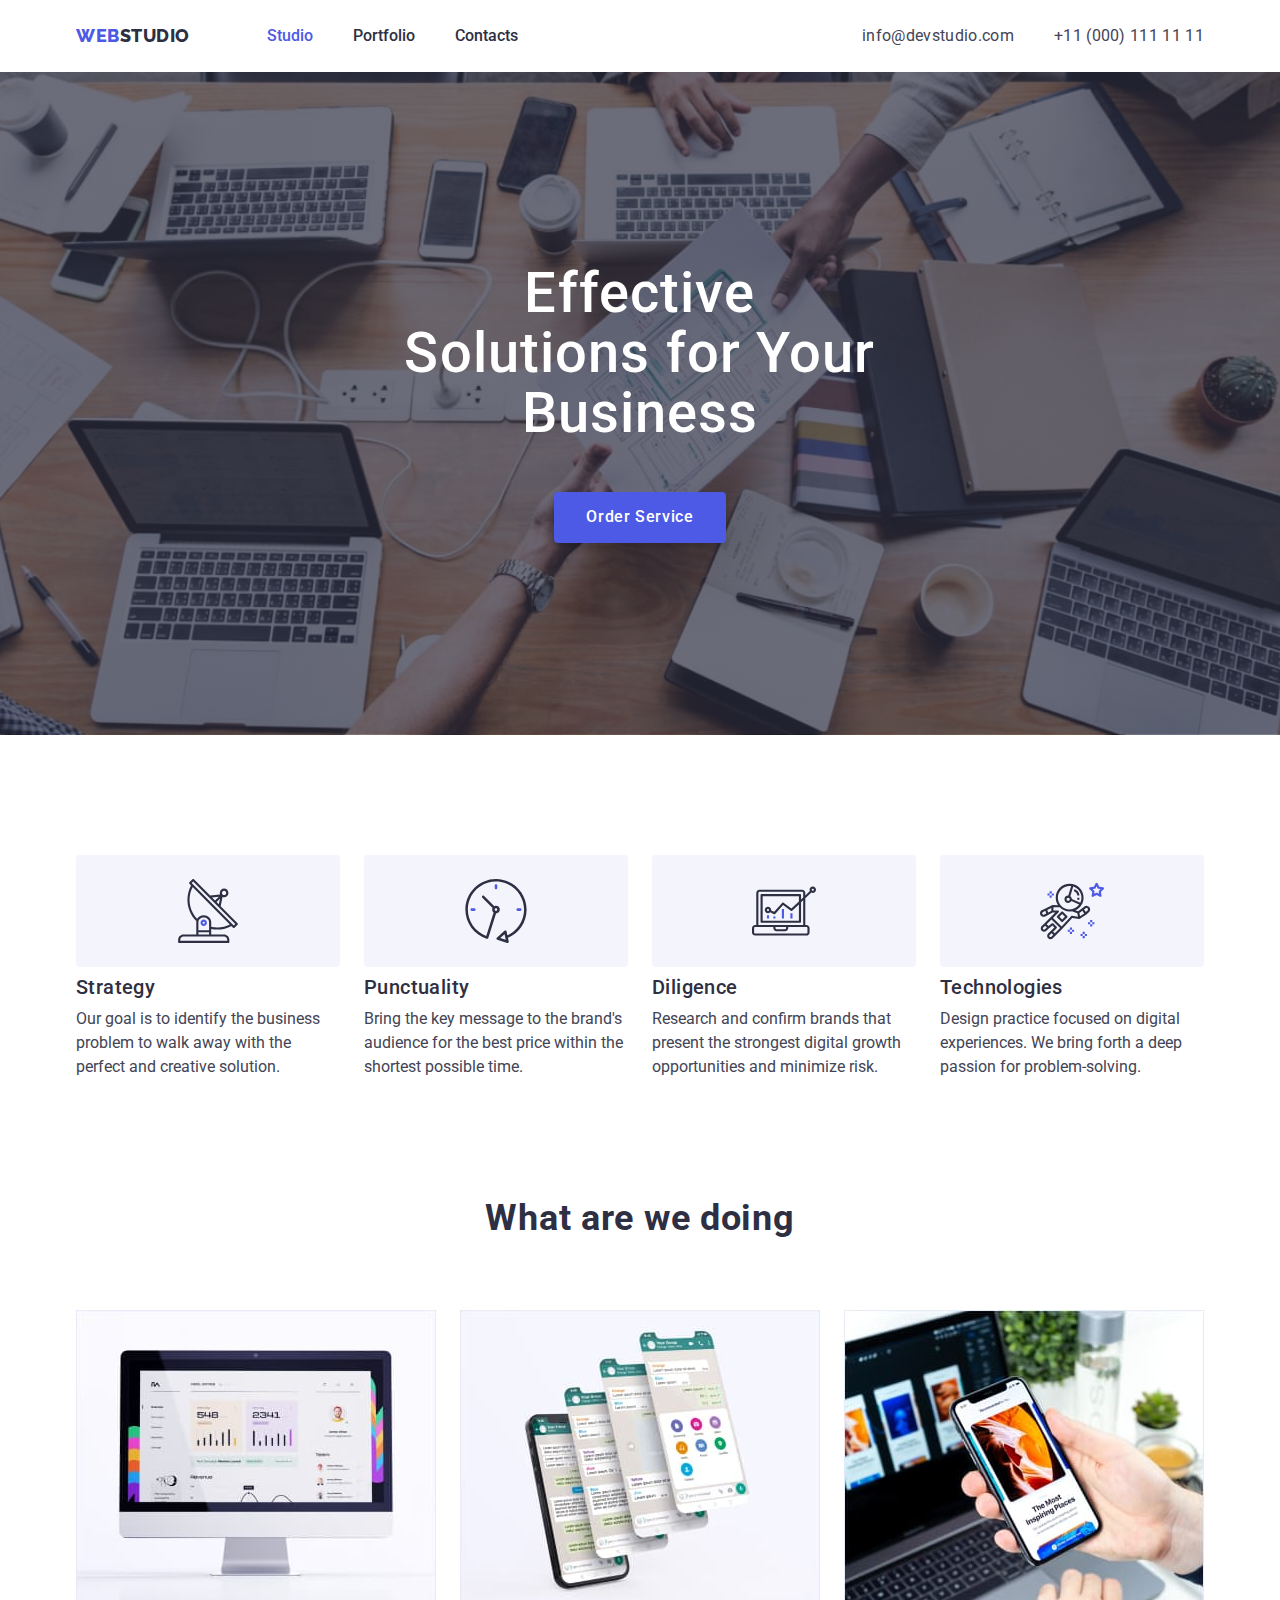
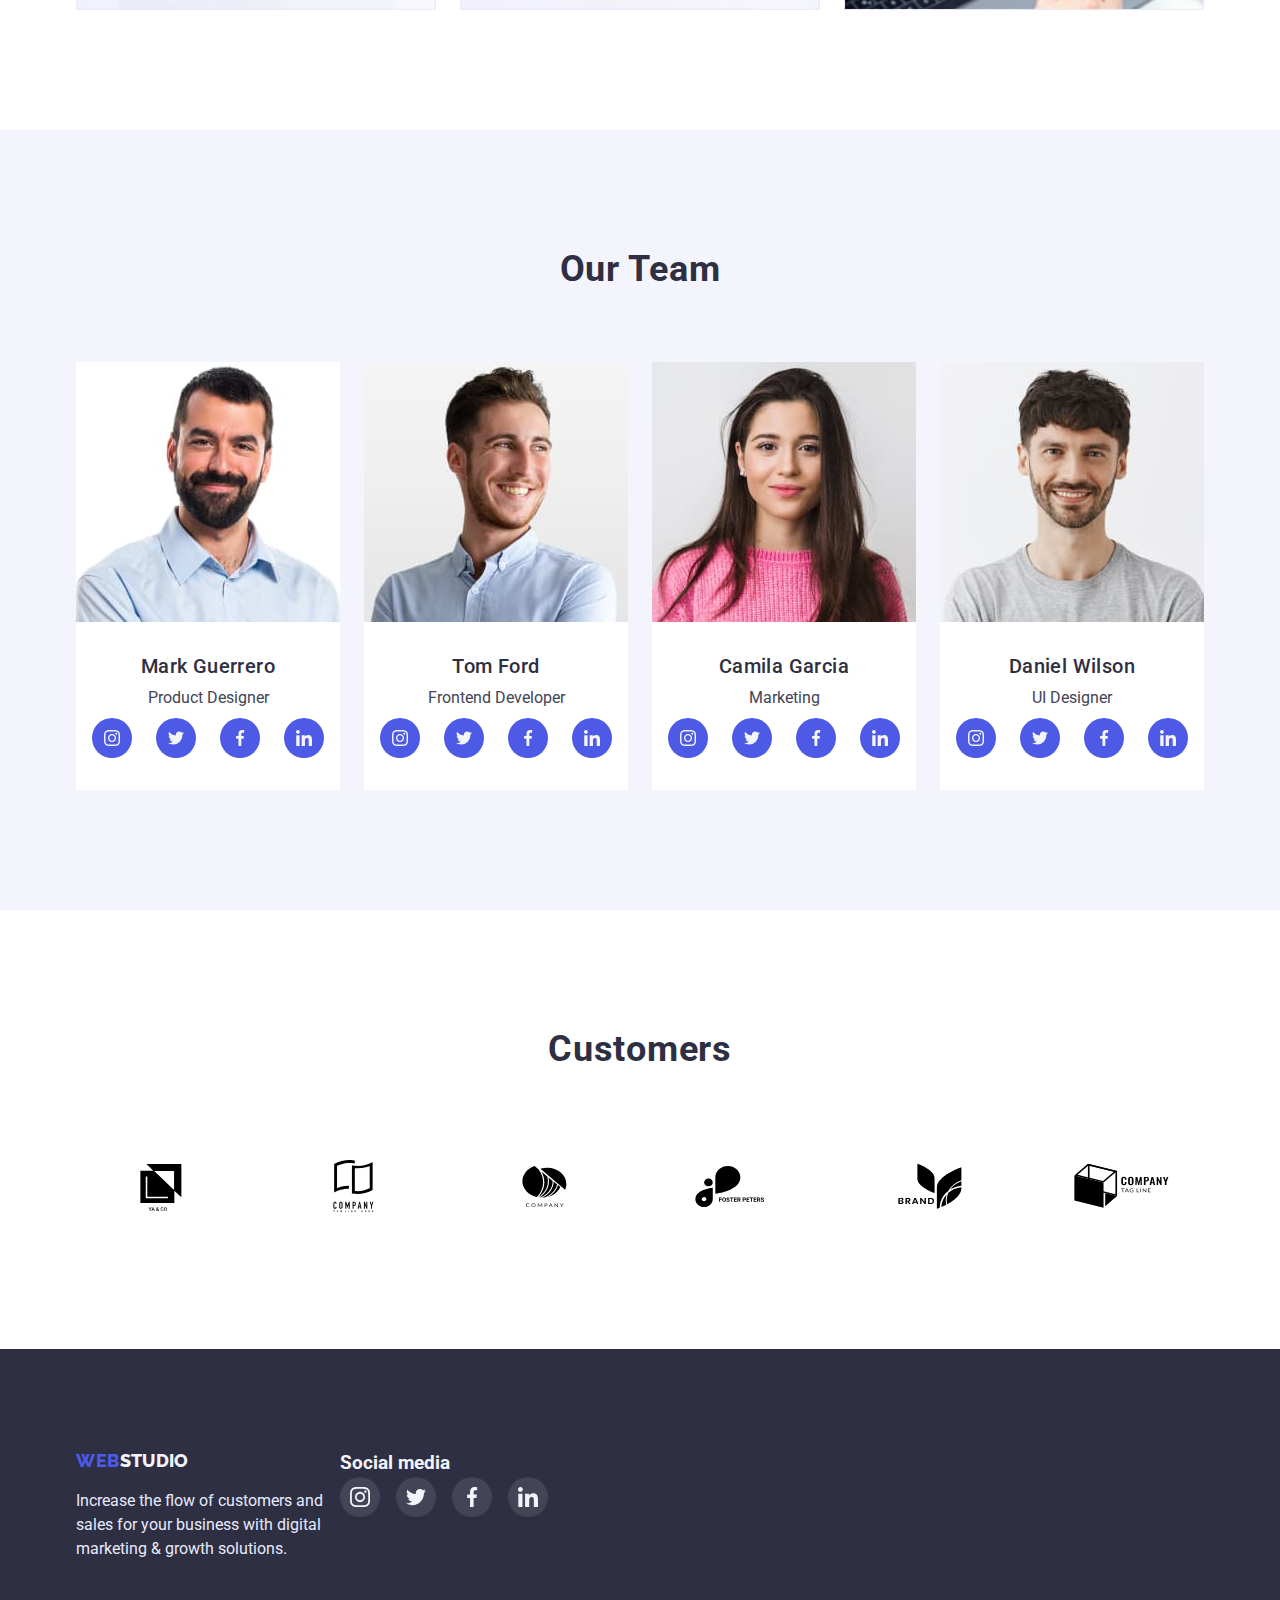
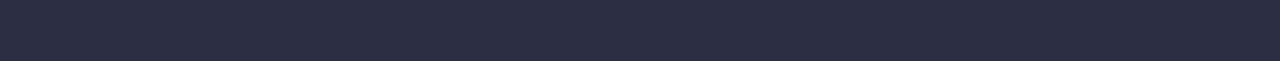
==== commit 7ad5c0e8: "Changes icons" ====
--- a/index.html
+++ b/index.html
@@ -331,7 +331,7 @@
             <li class="customers-item">
               <a href="#" class="customer-link logo_1">
                 <svg class="customer-icon">
-                  <use href="./images/icons_customers.svg#icon-logo_1"></use>
+                  <use href="./images/icons_customers.svg#icon-logo_1 "></use>
                 </svg>
               </a>
             </li>
--- a/css/styles.css
+++ b/css/styles.css
@@ -347,7 +347,9 @@
     gap: 24px;
 }
 
-.team-soc-item {}
+.team-soc-item {
+    
+}
 
 .customer-link {
     width: 168px;
@@ -355,7 +357,7 @@
     display: flex;
     border-radius: 4px;
     border: var(--icons-border);
-    background-color: transparent;
+    /* background-color: transparent; */
     justify-content: center;
     align-items: center;
 }
@@ -380,8 +382,6 @@
 }
 .footer-content {
     display: flex;
-    /* align-items: center; */
-    /* justify-content: center; */
 }
 .logo-text {
     padding-top: 100px;
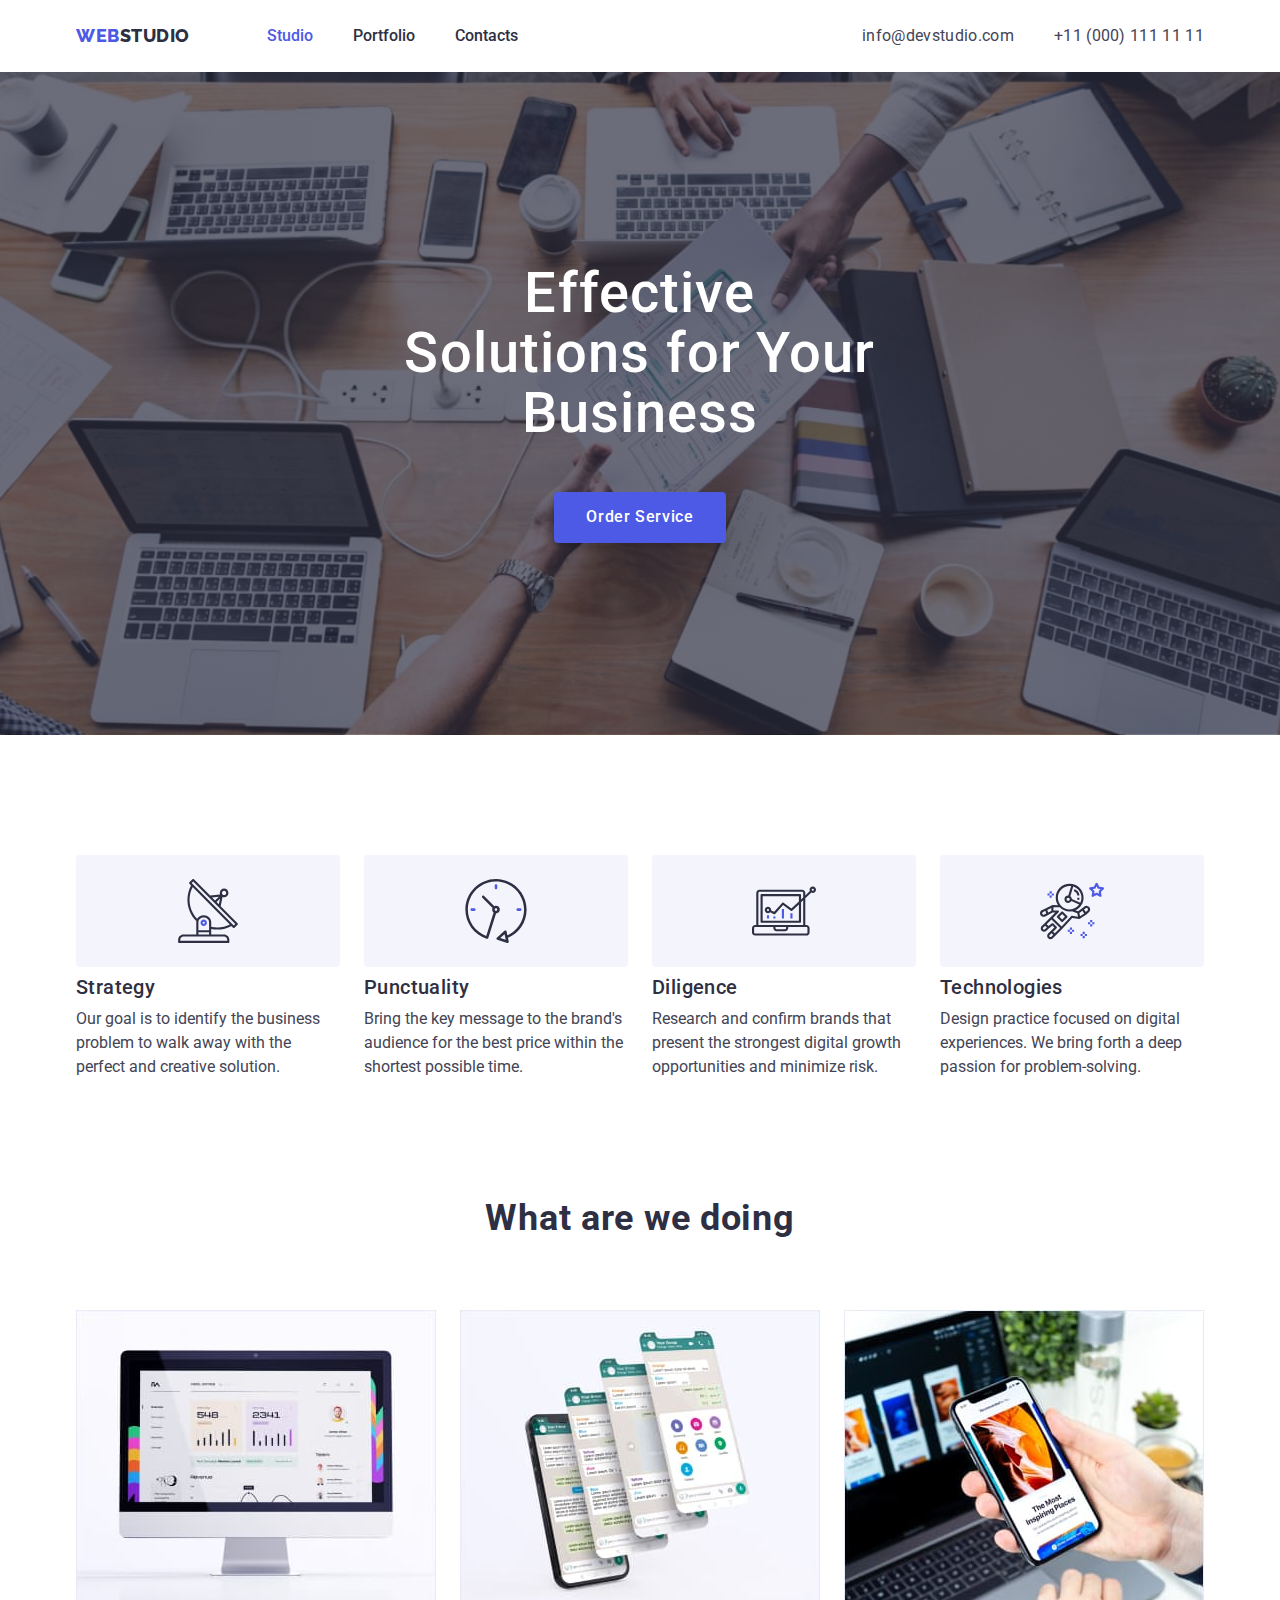
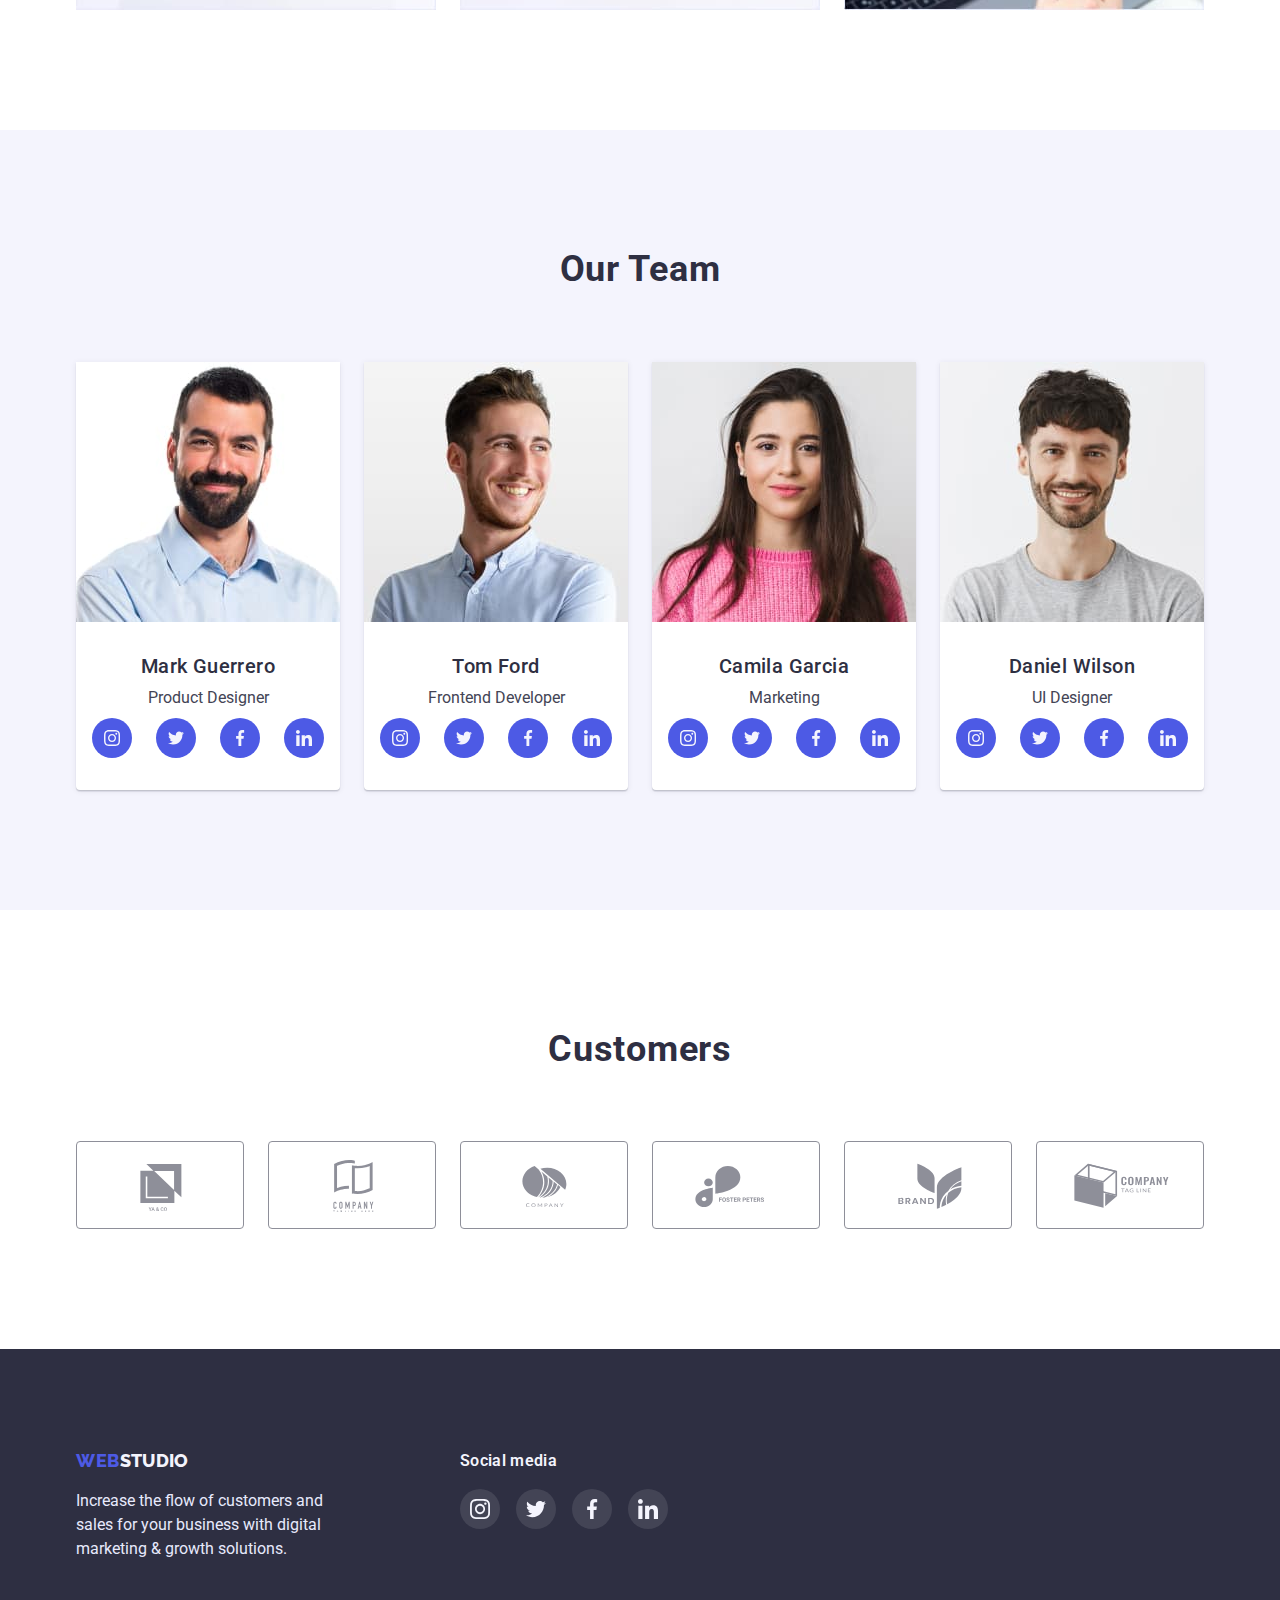
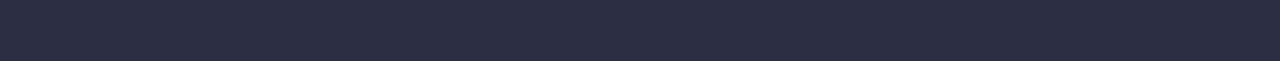
==== commit ff9e46cd: "Changes" ====
--- a/index.html
+++ b/index.html
@@ -387,7 +387,7 @@
           </p>
         </div>
         <div class="footer-social">
-          <h3 class="social-title">Social media</h3>
+          <p class="social-title">Social media</p>
           <ul class="footer-soc-list list">
             <li class="footer-soc-item">
               <a href="#" class="footer-soc-link instagram_1">
--- a/css/styles.css
+++ b/css/styles.css
@@ -139,6 +139,8 @@
 .main-nav {
     display: flex;
     align-items: center;
+    background-color: var(--primary-bg-color)
+    box-shadow: 0px 2px 1px rgba(46, 47, 66, 0.08), 0px 1px 1px rgba(46, 47, 66, 0.16), 0px 1px 6px rgba(46, 47, 66, 0.08);
 }
 .site-nav .nav-link {
     color: var(--title-text-color);
@@ -295,6 +297,8 @@
     width: 264px;
     margin-right: 24px;
     background-color: var(--primary-bg-color);
+    box-shadow: 0px 1px 6px rgba(46, 47, 66, 0.08), 0px 1px 1px rgba(46, 47, 66, 0.16), 0px 2px 1px rgba(46, 47, 66, 0.08);
+    border-radius: 0px 0px 4px 4px;
 }
 .services .item:nth-child(4n) {
     margin-right: 0;
@@ -330,7 +334,7 @@
 /* .team-soc-icon:hover {
     fill: var(--icons-hover-color);
 } */
-.team-soc-link:hover {
+.team-soc-link:hover, .team-soc-link:focus  {
     background-color: var(--icons-hover-color);
 }
  /* .team-soc-item.instagram_1 {
@@ -356,24 +360,27 @@
     height: 88px;
     display: flex;
     border-radius: 4px;
-    border: var(--icons-border);
-    /* background-color: transparent; */
+    border: 1px solid #8E8F99;
+    background-color: transparent; 
     justify-content: center;
     align-items: center;
+    color: var(--icons-border);
+}
+.customer-link:hover,
+.team-soc-link:focus {
+    color: var(--accent-color);
+    border: 1px solid #4D5AE5;
 }
 
 .customer-icon {
+    fill: currentColor;
     width: 104px;
     height: 56px;
 }
-
-.customer-icon:hover {
+/* .customer-icon:hover {
     fill: var(--accent-color);
-
-} 
-.customer-link:hover {
-    border: var(--accent-color);
-} 
+}  */
+ 
 
 
 /* ------Подвал FOOTER------ */
@@ -386,6 +393,7 @@
 .logo-text {
     padding-top: 100px;
     padding-bottom: 100px;
+    margin-right: 120px;
 }  
 .footer-social {
     padding-top: 100px;
@@ -403,6 +411,10 @@
 
 
 .social-title {
+    font-weight: 600;
+    font-size: 16px;
+    line-height: 1.5;
+    letter-spacing: 0.02em;
     color: var(--logo-text-white);
 }
 .footer-soc-list {
@@ -410,6 +422,7 @@
     align-items: center;
     margin: 0 auto;
     gap: 16px;
+    margin-top: 16px;
 }
 
 .footer-soc-item {}
@@ -423,7 +436,8 @@
     justify-content: center;
     align-items: center;
 }
-.footer-soc-link:hover {
+.footer-soc-link:hover,
+.team-soc-link:focus {
     background-color: var(--icons-hover-color);
 }
 .footer-soc-icon {
@@ -541,3 +555,6 @@
     border-top: none;
     box-shadow: 0px 1px 6px rgba(46, 47, 66, 0.08);
 }
+.work-content:hover, .work-content:focus {
+    box-shadow: 0px 1px 6px rgba(46, 47, 66, 0.08), 0px 1px 1px rgba(46, 47, 66, 0.16), 0px 2px 1px rgba(46, 47, 66, 0.08);
+}
